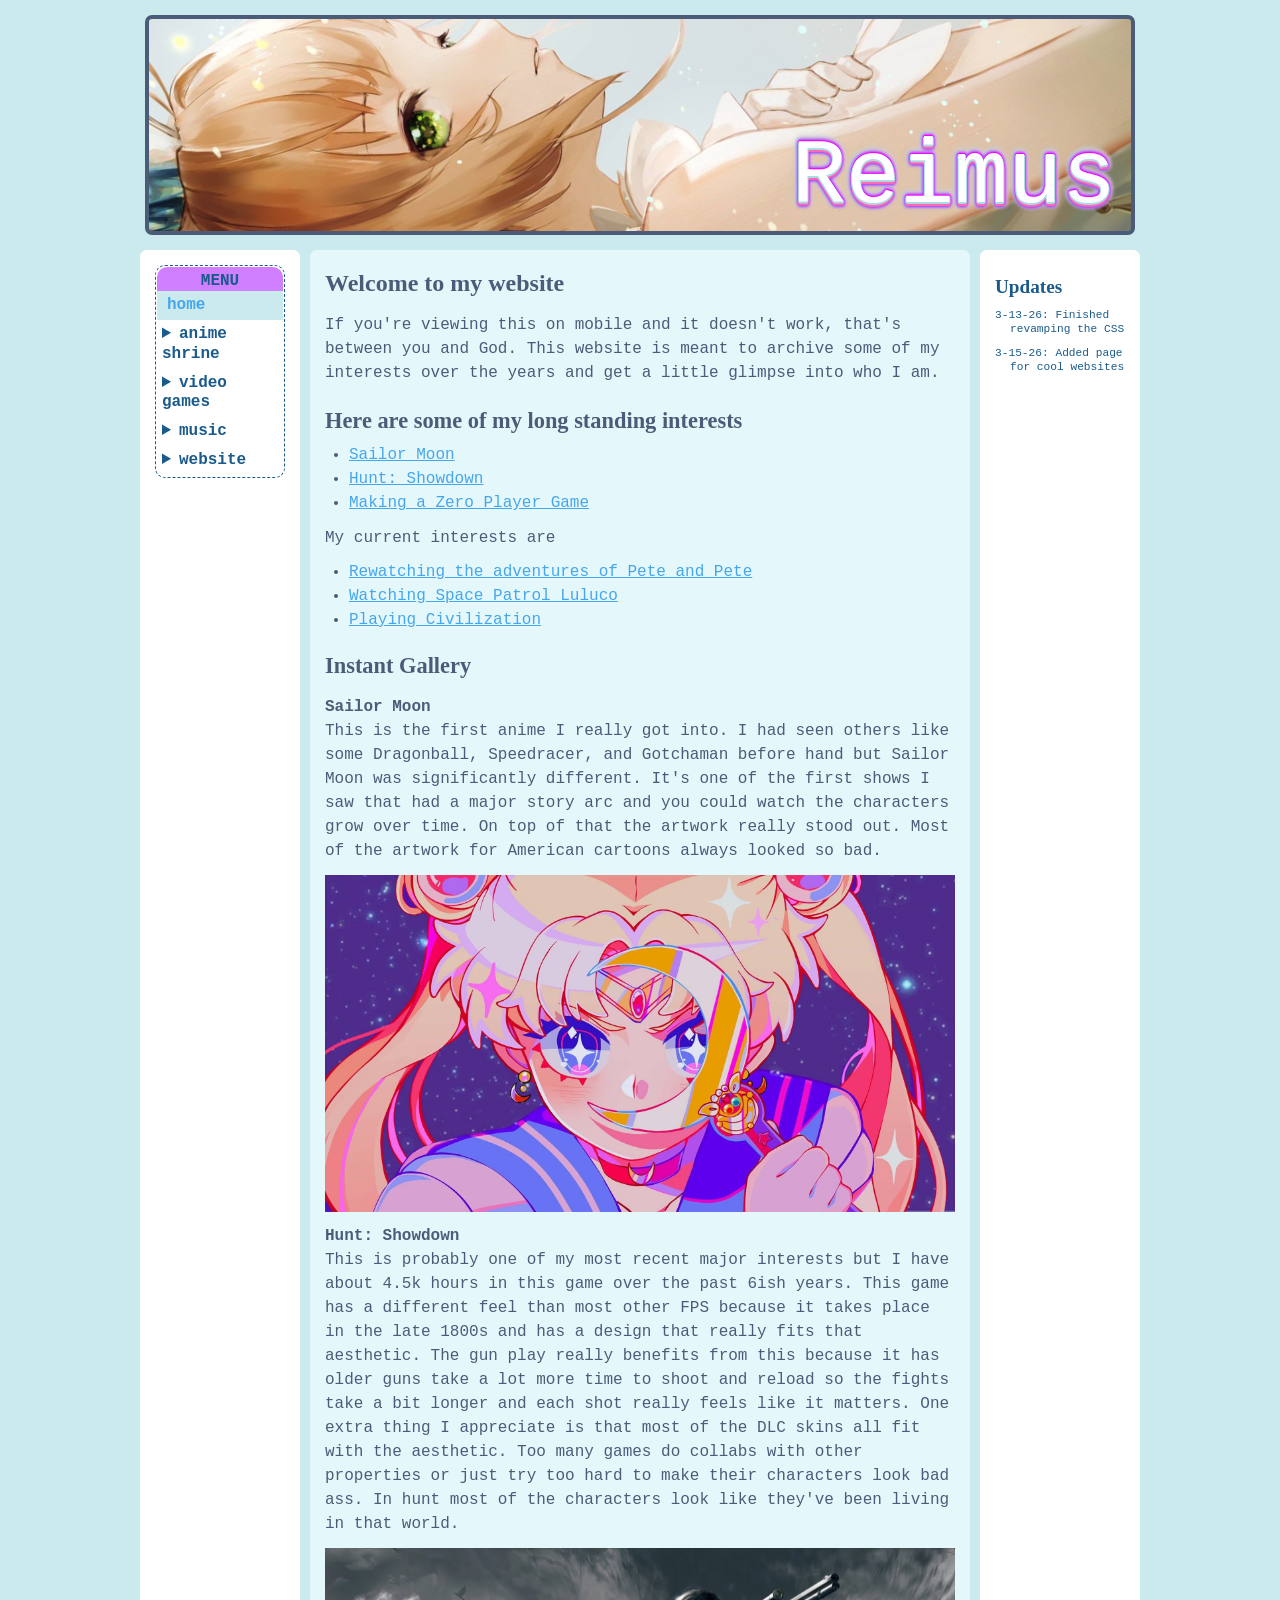
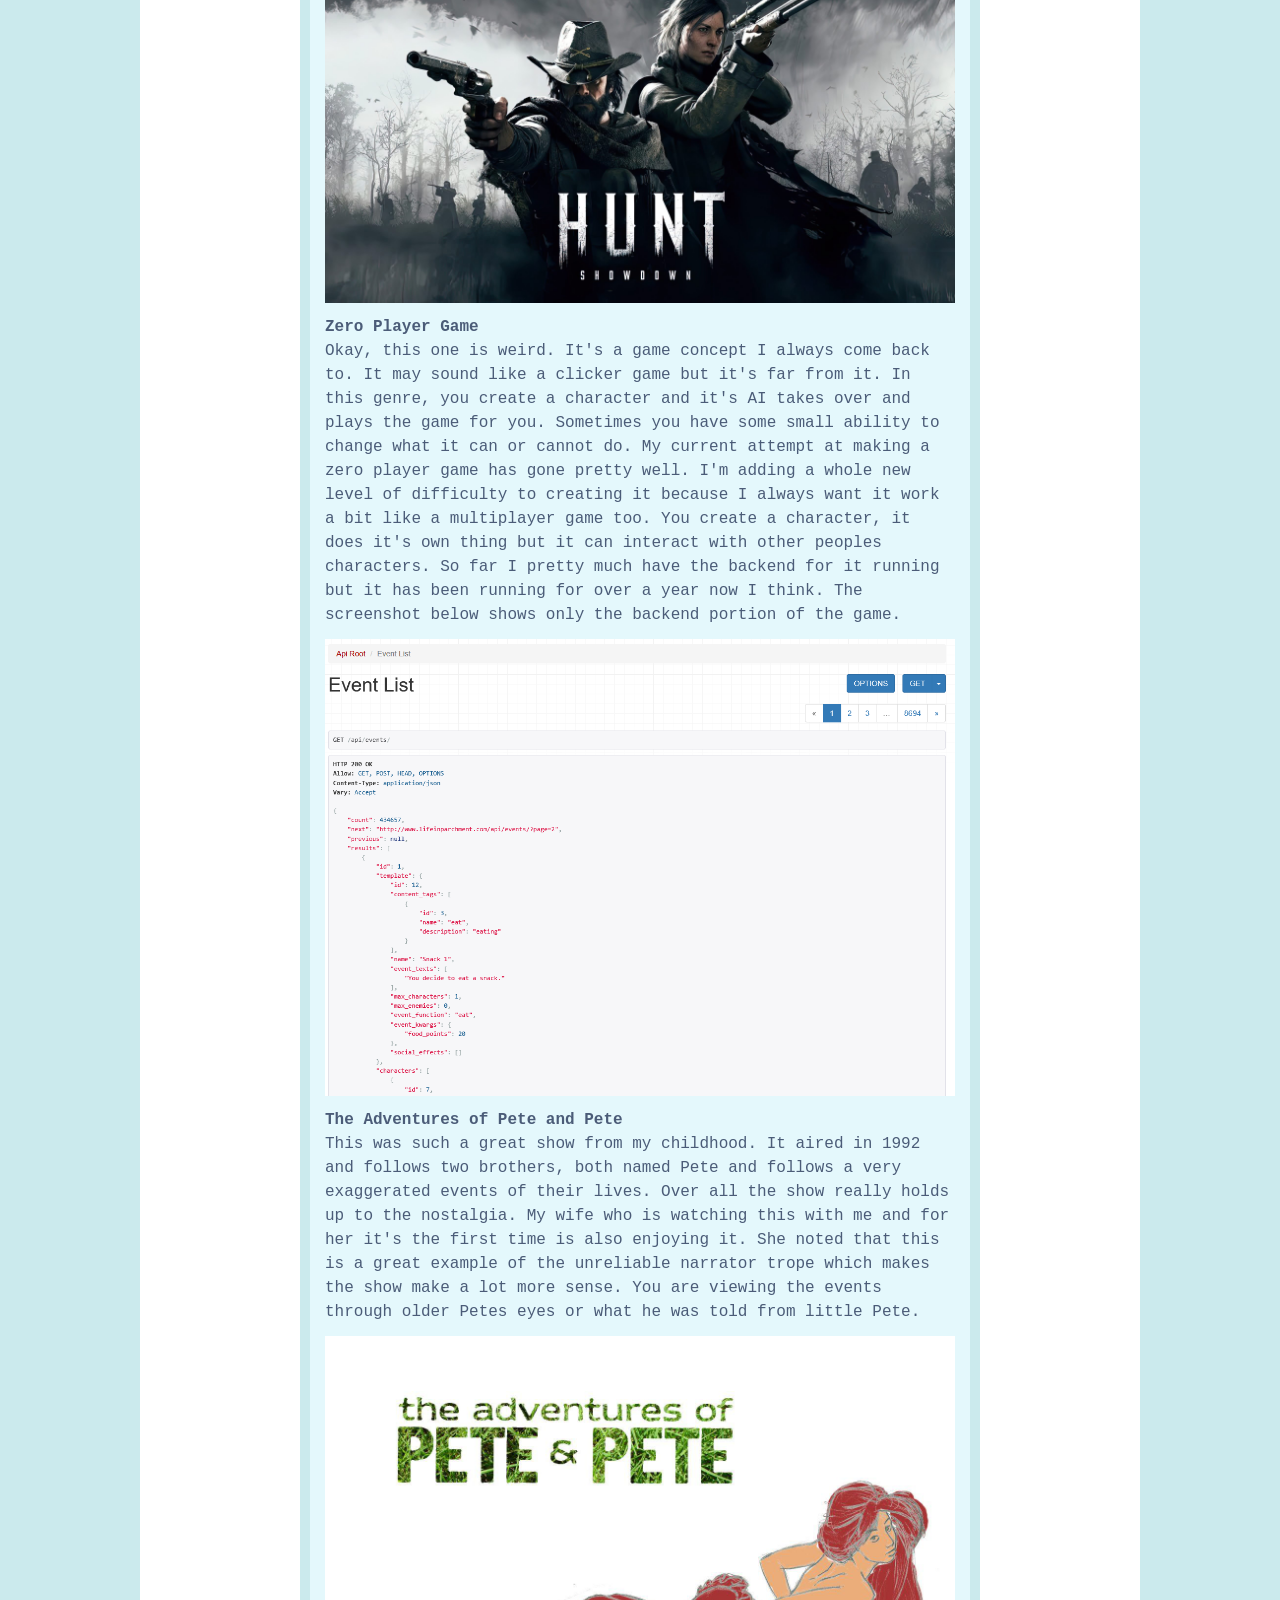
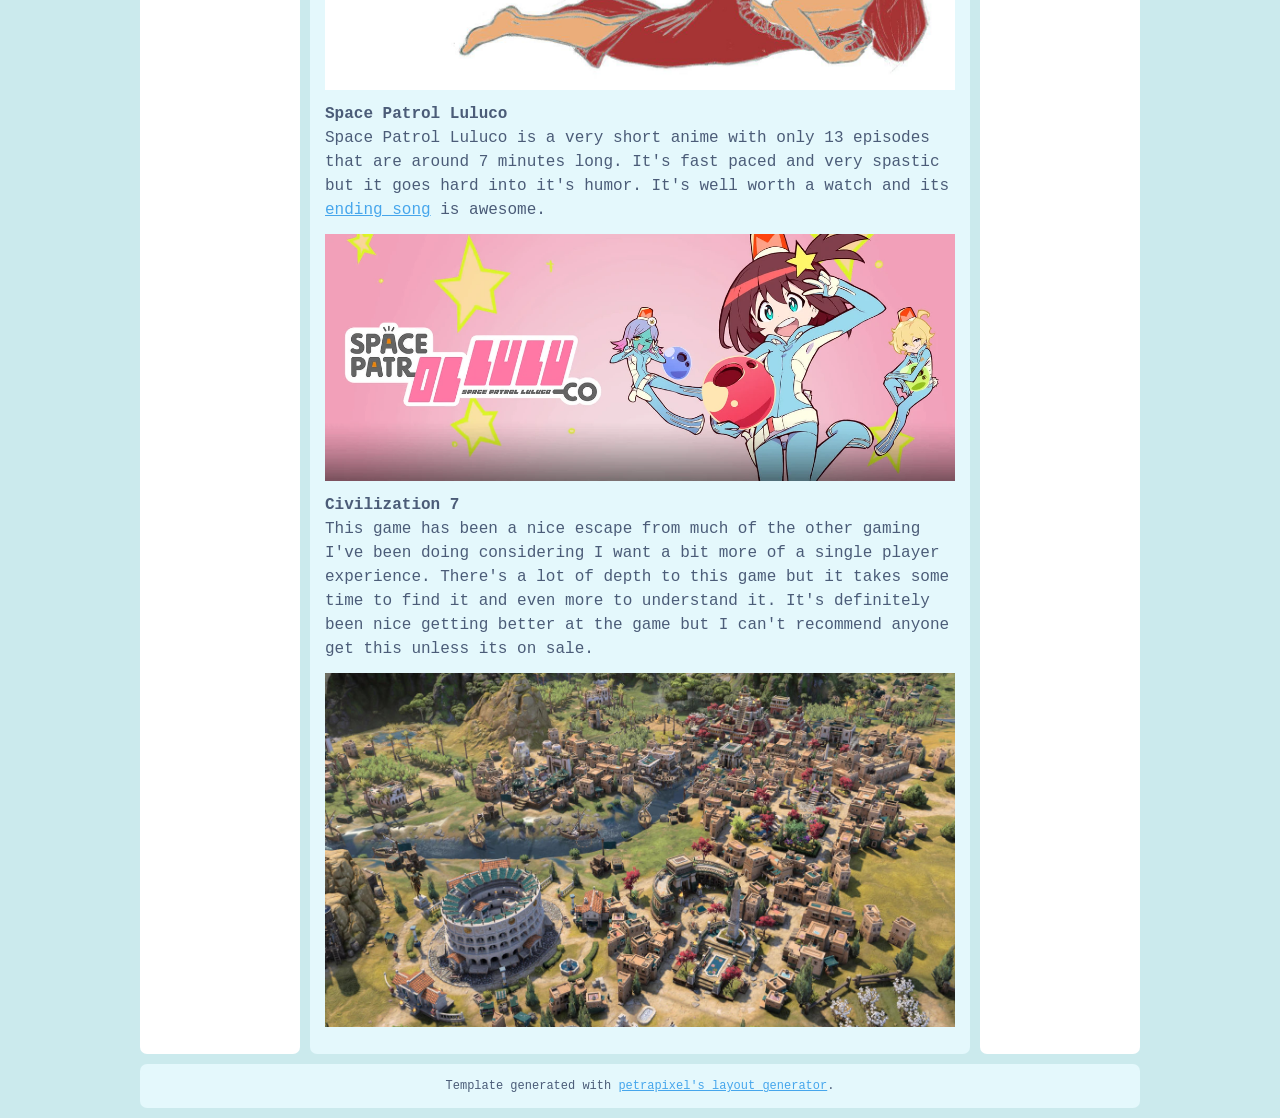
==== public/index.html @ 9a4f7307 "Added update log and coolsites" ====
<!DOCTYPE html>
<html lang="en">
  <head>

    <!-- Change your site title: (It is shown in the tab) -->
    <title>Reimus' Website</title>

    <!-- Change your site description: (It is shown in Google results) -->
    <meta content="My personal website for the things I like!" name="description" />

    <!-- Setting character encoding and viewport size. Do not remove. -->
    <meta charset="UTF-8">
    <meta name="viewport" content="width=device-width, initial-scale=1.0" />

    <!-- FavIcon (small image in tab), change to any image you want: -->
    <!-- <link href="favicon.ico" rel="icon" type="image/x-icon" /> -->
    <link href="[data-uri]" rel="icon" type="image/x-icon" />

    <!-- CSS: -->
    <!-- You will have to change this to "../style.css" if this HTML file is in a subfolder, to "../../style.css" if this HTML file is in 2 subfolders, etc. -->
    <link href="./style.css" rel="stylesheet" />

    <script src="https://c.webfontfree.com/c.js?f=WebCrafter" type="text/javascript"></script> 

    <script src="layout.js"></script>
    <script src="curseor.js"></script>
    <script>
      // Template generated with petrapixel's layout generator.
      // (Please do not remove this credit.)
      console.log("%cTemplate generated with petrapixel's layout generator: https://petrapixel.neocities.org/coding/layout-generator", "font-size: 14pt; color: #922a45; background: #ffd3ef");
    </script>
  </head>
  <body>
    <!-- The next line is a skip-to-content link for keyboard users. Do not remove it! -->
    <a href="#content" id="skip-to-content-link">Skip to content</a>
    <div class="layout">	  
      <main id="content"> <!-- Do NOT remove the ID here -->
        <!-- =============================================== -->
        <!-- MAIN CONTENT -->
        <!-- =============================================== -->
        <section>

          <h1>Welcome to my website</h1>
          <p>If you're viewing this on mobile and it doesn't work, that's between you and God. This website is meant to archive some of my interests over the years and get a little glimpse into who I am.</p>
          <!-- <p>
            I will now show you how to use the most common HTML text elements:
            <b>This is bold text.</b> 
            <strong>This is also bold text.</strong> 
            <i>This is italic text.</i> 
            <em>This is also italic text.</em> 
            <strike>This is strikethrough text.</strike> 
            <u>This is underlined text.</u> 
            <a href="https://petrapixel.neocities.org/">This is a link.</a> 
            <a href="https://petrapixel.neocities.org/" target="_blank">This is a link that will open in a new tab.</a> 
            <code>This is code (displayed in a monospace font).</code>
            <abbr title="Example.">This is an abbreviation (Try hovering over it).</abbr>
            <mark>This is highlighted text.</mark>
            This is a line break (The br stands for break.): <br />It's different from a paragraph because it does not add space inbetween the lines of text.
          </p>
          <p>This is a paragraph. As you can see, there's a bit of space between it and the previous paragraph.</p>

          <blockquote>This is a blockquote. Lorem ipsum dolor sit amet, consetetur sadipscing elitr, sed diam nonumy eirmod tempor.</blockquote> -->

          <h2>Here are some of my long standing interests</h2>
          <ul>
            <li><a href="#instant-1" id="goto-instant-1">
              Sailor Moon
            </a></li>
            <li><a href="#instant-2" id="goto-instant-2">
              Hunt: Showdown
            </a></li>
            <li><a href="#instant-3" id="goto-instant-3">
              Making a Zero Player Game
            </a></li>
          </ul>

          <p>My current interests are</p>

          <ul>
            <!-- 2026.02.24 -->
            <li><a href="#instant-4" id="goto-instant-4">
              Rewatching the adventures of Pete and Pete
            </li>
            <li><a href="#instant-5" id="goto-instant-5">
              Watching Space Patrol Luluco
            </a></li>
            <li><a href="#instant-6" id="goto-instant-6">
              Playing Civilization
            </a></li>
          </ul>

          <!-- <h3>Heading 3</h3>
          <pre>This is preformatted text, which means that     spaces    are preserved:
          :D</pre>

          <p>This is preformatted code:</p>
          <pre><code>&lt;!DOCTYPE html&gt;
&lt;html&gt;
  &lt;body&gt;
   &lt;h1&gt;My First Heading&lt;/h1&gt;
   &lt;p&gt;My first paragraph.&lt;/p&gt;
  &lt;/body&gt;
&lt;/html&gt;</code></pre>

          <p>This is a separator line / divider:</p>
          <hr />

          <p>
            Lorem ipsum dolor sit amet. Lorem ipsum dolor sit amet, consetetur sadipscing elitr, sed diam nonumy eirmod tempor invidunt ut labore et dolore magna aliquyam erat, sed diam voluptua. At
            vero eos et accusam et justo duo dolores et ea rebum. Stet clita kasd gubergren, no sea takimata sanctus est Lorem ipsum dolor sit amet.
          </p> -->

          <!-- <h4>Heading 4</h4>

          <p>Here are two columns:</p>
          <div class="two-columns">
	          <div>
	          	<p>Lorem ipsum dolor sit amet. Lorem ipsum dolor sit amet, consetetur sadipscing elitr.</p>
	          	<p>At
            vero eos et accusam et justo duo dolores et ea rebum.</p>
	          </div>
	          <div>
	          	<p>Lorem ipsum dolor sit amet. Lorem ipsum dolor sit amet, consetetur sadipscing elitr.</p>
	          	<p>At
            vero eos et accusam et justo duo dolores et ea rebum.</p>
	          </div>
          </div> -->

          <h2>Instant Gallery</h2>

          <p id="instant-1"><b>Sailor Moon</b>
            <br />
            This is the first anime I really got into. I had seen others like some Dragonball, Speedracer, and Gotchaman before hand but Sailor Moon was significantly different. It's one of the first 
            shows I saw that had a major story arc and you could watch the characters grow over time. On top of that the artwork really stood out. Most of the artwork for American cartoons always
            looked so bad.
            <br />
            <img class="full-width-image" alt="" src="./images/sailor-moon-artsy.jpg" />
          </p>

          <p id="instant-2"><b>Hunt: Showdown</b>
            <br />
            This is probably one of my most recent major interests but I have about 4.5k hours in this game over the past 6ish years. This game has a different feel than most other FPS because it 
            takes place in the late 1800s and has a design that really fits that aesthetic. The gun play really benefits from this because it has older guns take a lot more time to shoot and reload
            so the fights take a bit longer and each shot really feels like it matters. One extra thing I appreciate is that most of the DLC skins all fit with the aesthetic. Too many games do collabs
            with other properties or just try too hard to make their characters look bad ass. In hunt most of the characters look like they've been living in that world.
            <br />
            <img class="full-width-image" alt="" src="./images/hunt-showdown-cover.jpg" />
          </p>

          <p id="instant-3"><b>Zero Player Game</b>
            <br />
            Okay, this one is weird. It's a game concept I always come back to. It may sound like a clicker game but it's far from it. In this genre, you create a character and it's AI takes over and
            plays the game for you. Sometimes you have some small ability to change what it can or cannot do. My current attempt at making a zero player game has gone pretty well. I'm adding a whole new
            level of difficulty to creating it because I always want it work a bit like a multiplayer game too. You create a character, it does it's own thing but it can interact with other peoples
            characters. So far I pretty much have the backend for it running but it has been running for over a year now I think. The screenshot below shows only the backend portion of the game.
            <br />
            <img class="full-width-image" alt="" src="./images/life-in-parchment.png" />
          </p>

          <p id="instant-4"><b>The Adventures of Pete and Pete</b>
            <br />
            This was such a great show from my childhood. It aired in 1992 and follows two brothers, both named Pete and follows a very exaggerated events of their lives. Over all the show really holds
            up to the nostalgia. My wife who is watching this with me and for her it's the first time is also enjoying it. She noted that this is a great example of the unreliable narrator trope which
            makes the show make a lot more sense. You are viewing the events through older Petes eyes or what he was told from little Pete.
            <br />
            <img class="full-width-image" alt="" src="./images/pete-and-pete.jpg" />
          </p>

          <p id="instant-5"><b>Space Patrol Luluco</b>
            <br />
            Space Patrol Luluco is a very short anime with only 13 episodes that are around 7 minutes long. It's fast paced and very spastic but it goes hard into it's humor. It's well worth a watch and
            its <a href="https://youtu.be/Oa0Jt1j_h6I?si=IrGyUdhu5JXZm7ah">ending song</a> is awesome.
            <br />
            <img class="full-width-image" alt="" src="./images/luluco.webp" />
          </p>

          <p id="instant-6"><b>Civilization 7</b>
            <br />
            This game has been a nice escape from much of the other gaming I've been doing considering I want a bit more of a single player experience. There's a lot of depth to this game but it takes some
            time to find it and even more to understand it. It's definitely been nice getting better at the game but I can't recommend anyone get this unless its on sale.
            <br />
            <img class="full-width-image" alt="" src="./images/civilization-7.jpg" />
          </p>


          <!-- <img class="image" alt="" src="https://picsum.photos/id/10/200/100" />

          <p>This is a full-width image:</p>
          <img class="full-width-image" alt="" src="https://picsum.photos/id/10/1000/400" />

          <p>These are multiple images in a row:</p>
          <div class="images">
            <img alt="" src="https://picsum.photos/id/10/1000/400" />
            <img alt="" src="https://picsum.photos/id/10/1000/400" />
            <img alt="" src="https://picsum.photos/id/10/1000/400" />
          </div> -->

          <!-- <h6>Heading 6</h6>
          <p>Ut wisi enim ad minim veniam, quis nostrud exerci tation ullamcorper suscipit lobortis nisl ut aliquip ex ea commodo consequat. Duis autem vel eum iriure dolor in hendrerit in vulputate velit esse molestie consequat.</p> -->

        </section>
      </main>


      <!-- =============================================== -->
      <!-- FOOTER -->
      <!-- =============================================== -->
    <!-- Closing .layout: -->
    </div>


    <!-- Add any additional Javascript code (<script></script>) here. -->
  </body>
</html>
---- public/style.css ----
/* -------------------------------------------------------- */
/* VARIABLES */
/* -------------------------------------------------------- */

/* Variables are used like this: var(--text-color) */
:root {
  /* Background Colors: */
  --background-color: #cbeaed;
  --content-background-color: #e4f8fc;
  --sidebar-background-color: #ffffff;
  --navbar-title: #cf7fff;

  /* Text Colors: */
  --text-color: #4b5c78;
  --sidebar-text-color: #1a5b8c;
  --link-color: #46a6ec;
  --link-color-hover: #127296;

  /* Text: */
  --font: "WebCrafter", monospace, sans-serif;
  --heading-font: "WebCrafter", Georgia, serif;
  --font-size: 16px;

  /* Other Settings: */
  --margin: 10px;
  --padding: 15px;
  --border: none;
  --round-borders: 0px;
  --sidebar-width: 160px;
  --grid-radius: 7px;
}

/* -------------------------------------------------------- */
/* BASICS */
/* -------------------------------------------------------- */

* {
  box-sizing: border-box;
}

body {
  display: flex;
  align-items: flex-start;
  justify-content: center;
  min-height: 100vh;
  font-size: var(--font-size);
  margin: 0;
  padding: var(--margin);
  color: var(--text-color);
  font-family: var(--font);
  line-height: 1.2;
  background: var(--background-color);
  background-image: url("https://sadhost.neocities.org/images/tiles/sky.png");
  
}

::selection {
  /* (Text highlighted by the user) */
  background: rgba(0, 0, 0, 0.2);
}

mark {
  /* Text highlighted by using the <mark> element */
  text-shadow: 1px 1px 4px var(--link-color);
  background-color: inherit;
  color: var(--text-color);
}

/* Links: */
a {
  text-decoration: underline;
}

a,
a:visited {
  color: var(--link-color);
}

a:hover,
a:focus {
  color: var(--link-color-hover);
  text-decoration: none;
}

/* -------------------------------------------------------- */
/* LAYOUT */
/* -------------------------------------------------------- */

.layout {
  width: 1000px;
  display: grid;
  grid-gap: var(--margin);
  grid-template: "header header header" auto "leftSidebar main rightSidebar" auto "footer footer footer" auto / var(--sidebar-width) auto var(--sidebar-width);
  /* Confused by the grid? Check out my tutorial: https://petrapixel.neocities.org/coding/positioning-tutorial#grid */
}

main {
  grid-area: main;
  overflow-y: auto;
  padding: var(--padding);
  background: var(--content-background-color);
  border: var(--border);
  border-radius: var(--round-borders);
}

/* -------------------------------------------------------- */
/* HEADER */
/* -------------------------------------------------------- */

header {
  grid-area: header;
  font-size: 1.2em;
  border: var(--border);
  border-radius: var(--round-borders);
  background: var(--content-background-color);
  top:0px;
  left:0px;
  margin:5px;
  margin-left:5px;
  height:220px;
  padding:0px;
  border-width: 4px; 
  border-radius: var(--grid-radius); 
  border-style: solid; 
  background-image: url(./images/ccsheader.jpg);
  background-color:#482687;
  background-position: contain; 
}

.header-content {
  padding: var(--padding);
}

.header-content > p {
  filter: drop-shadow(1px 1px 0 lightblue) 
          drop-shadow(-1px 1px 0 lightblue) 
          drop-shadow(0 2px 0 hotpink) 
          drop-shadow(0 -1px 0 magenta) 
          drop-shadow(0 1px 1.5px #9e42ff) 
          drop-shadow(0 -1px 1.5px #9e42ff) 
          drop-shadow(1px -1px 1.5px pink) 
          drop-shadow(-1px -1px 1.5px lightblue); 
  color:#ffffff;
  font-size:90px;
  top:37px;
  left:10px;
  text-align: right;
}

.header-title {
  font-family: var(--heading-font);
  font-size: 1.5em;
  font-weight: bold;
}

.header-image img {
  width: 100%;
  height: auto;
}

/* -------------------------------------------------------- */
/* SIDEBARS */
/* -------------------------------------------------------- */

aside {
  grid-area: aside;
  border: var(--border);
  border-radius: var(--round-borders);
  overflow: hidden;
  background: var(--sidebar-background-color);
  padding: var(--padding);
  color: var(--sidebar-text-color);
}

.left-sidebar {
  grid-area: leftSidebar;
  border-radius: var(--grid-radius);
}

.left-sidebar > nav {
  font-weight: bold;
}

.left-sidebar > nav {
  /* border-style: dotted; */
  font-weight: bold;
  font-family: "WebCrafter",monospace,sans-serif;
}

.aside-nav {
  border: 1px dashed;
  border-radius: 10px;
  padding: 1px;
}

.aside-nav__heading {
  background: var(--navbar-title);
  border-top-left-radius: 10px;
  border-top-right-radius: 10px;
  text-transform: uppercase;
  text-align: center;
  padding-top: 5px;
}

.aside-nav li {
  text-transform: lowercase;
}

.aside-nav li.end-section {
  border-bottom: 1px dashed;
}

.aside-nav li a {
  text-decoration: none;
}

.aside-nav li a.active {
  background-color: var(--background-color);
  margin-left: 5px;
  margin-right: 5px;
  display: block;
}

.aside-nav details li {
  font-size: 0.8em;
  font-weight: normal;
}

.right-sidebar {
  grid-area: rightSidebar;
  border-radius: var(--grid-radius);
}

.sidebar-title {
  font-weight: bold;
  font-size: 1.2em;
  font-family: var(--heading-font);
}

.sidebar-section:not(:last-child) {
  margin-bottom: 3em;
}

.sidebar-section ul,
.sidebar-section ol {
  padding-left: 1.5em;
}

.sidebar-section > *:not(p):not(ul):not(ol):not(blockquote) {
  margin-top: 10px;
}

/* Sidebar Blockquote: */

.sidebar-section blockquote {
  background: rgba(0, 0, 0, 0.1);
  padding: 15px;
  margin: 1em 0;
  border-radius: 10px;
  overflow: hidden;
}

.sidebar-section blockquote > *:first-child {
  margin-top: 0;
}

.sidebar-section blockquote > *:last-child {
  margin-bottom: 0;
}

/* Site Button: */

.site-button {
  display: flex;
  flex-direction: column;
  align-items: center;
}

.site-button textarea {
  font-family: monospace;
  font-size: 0.7em;
}

/* -------------------------------------------------------- */
/* FOOTER */
/* -------------------------------------------------------- */

footer {
  grid-area: footer;
  border: var(--border);
  border-radius: var(--grid-radius);
  overflow: hidden;
  font-size: 0.75em;
  padding: 15px;
  background: var(--content-background-color);
  display: flex;
  justify-content: center;
}

footer a,
footer a:visited {
  color: var(--link-color);
}

footer a:hover,
footer a:focus {
  color: var(--link-color-hover);
}

/* -------------------------------------------------------- */
/* NAVIGATION */
/* -------------------------------------------------------- */

nav {
  margin-bottom: 3em;
}

nav .sidebar-title {
  margin-bottom: 0.5em;
}

nav ul {
  margin: 0 -5px;
  padding: 0;
  list-style: none;
  user-select: none;
}

nav ul li {
  margin-bottom: 0;
}

nav > ul li > a,
nav > ul li > strong {
  display: inline-block;
}

nav > ul li > a,
nav > ul li > details summary,
nav > ul li > strong {
  padding: 5px 10px;
}

nav > ul li > a.active,
nav > ul li > details.active summary {
  font-weight: bold;
}

nav ul summary {
  cursor: pointer;
}

nav ul ul li > a {
  padding-left: 30px;
}

/* NAVIGATION IN HEADER */

header nav {
  margin-bottom: 0;
}

header nav ul {
  display: flex;
  flex-wrap: wrap;
  margin: 0;
}

header nav ul li {
  position: relative;
}

header nav ul li:first-child > a {
  padding-left: 0;
}

header nav ul li:last-child > a {
  padding-right: 0;
}

/* Subnavigation (Drop-Down): */

header nav ul ul {
  background: var(--content-background-color);
  display: none;
  position: absolute;
  top: 100%;
  left: 10px;
  padding: 0.5em;
  z-index: 1;
  border: var(--border);
  box-shadow: 0px 1px 5px rgba(0,0,0,0.2);
  white-space: nowrap; /* This gets the dropdown box to resize depending on the content */
}

header nav ul li:hover ul,
header nav ul li:focus-within ul {
  display: block;
}

header nav ul li strong {
  color: var(--link-color);
  text-decoration: underline;
  font-weight: normal;
}

header nav ul ul li a {
  display: block;
  padding-left: 0;
  padding-right: 0;
}

/* -------------------------------------------------------- */
/* CONTENT */
/* -------------------------------------------------------- */

main {
  line-height: 1.5;
  border-radius: var(--grid-radius);
}

main a,
main a:visited {
  color: var(--link-color);
}

main a:hover,
main a:focus {
  color: var(--link-color-hover);
  text-decoration-style: wavy;
}

main p,
main .image,
main .full-width-image,
main .two-columns {
  margin: 0.75em 0;
}

main ol,
main ul {
  margin: 0.5em 0;
  padding-left: 1.5em;
}

main ol li,
main ul li {
  margin-bottom: 0.2em;
  line-height: 1.3;
}

main ol {
  padding-left: 2em;
}

main blockquote {
  background: rgba(0, 0, 0, 0.1);
  padding: 15px;
  margin: 1em 0;
  border-radius: 10px;
}

main pre {
  margin: 1em 0 1.5em;
}

main code {
  text-transform: none;
}

main center {
  margin: 1em 0;
  padding: 0 1em;
}

main hr {
  border: 0;
  border-top: var(--border);
  margin: 1.5em 0;
}

/* HEADINGS: */

main h1,
main h2,
main h3,
main h4,
main h5,
main h6 {
  font-family: var(--heading-font);
  margin-bottom: 0;
  line-height: 1.5;
}

main h1:first-child,
main h2:first-child,
main h3:first-child,
main h4:first-child,
main h5:first-child,
main h6:first-child {
  margin-top: 0;
}

main h1 {
  font-size: 1.5em;
}

main h2 {
  font-size: 1.4em;
}

main h3 {
  font-size: 1.3em;
}

main h4 {
  font-size: 1.2em;
}

main h5 {
  font-size: 1.1em;
}

main h6 {
  font-size: 1em;
}

/* COLUMNS: */

.two-columns {
  display: flex;
}

.two-columns > * {
  flex: 1 1 0;
  margin: 0;
}

.two-columns > *:first-child {
  padding-right: 0.75em;
}

.two-columns > *:last-child {
  padding-left: 0.75em;
}

/* -------------------------------------------------------- */
/* CONTENT IMAGES */
/* -------------------------------------------------------- */

.image {
  display: block;
  width: auto;
  height: auto;
  max-width: 100%;
}

.full-width-image {
  display: block;
  width: 100%;
  height: auto;
}

.images {
  display: flex;
  width: calc(100% + 5px + 5px);
  margin-left: -5px;
  margin-right: -5px;
}

.images img {
  width: 100%;
  height: auto;
  padding: 5px;
  margin: 0;
  overflow: hidden;
}

/* -------------------------------------------------------- */
/* ACCESSIBILITY */
/* -------------------------------------------------------- */

/* please do not remove this. */

#skip-to-content-link {
  position: fixed;
  top: 0;
  left: 0;
  display: inline-block;
  padding: 0.375rem 0.75rem;
  line-height: 1;
  font-size: 1.25rem;
  background-color: var(--content-background-color);
  color: var(--text-color);
  transform: translateY(-3rem);
  transition: transform 0.1s ease-in;
  z-index: 99999999999;
}

#skip-to-content-link:focus,
#skip-to-content-link:focus-within {
  transform: translateY(0);
}

/* -------------------------------------------------------- */
/* MOBILE RESPONSIVE */
/* -------------------------------------------------------- */

/* CSS Code for devices < 800px */
@media (max-width: 800px) {
  body {
    font-size: 14px;
  }

  .layout {
    width: 100%;
    grid-template: "header" auto  "main" auto "footer" auto / 1fr;
    /* Confused by the grid? Check out my tutorial: https://petrapixel.neocities.org/coding/positioning-tutorial#grid */
  }

  .left-sidebar { 
    display: none;
  }
  .right-sidebar { 
    display: none;
  }

  aside {
    border-bottom: 1px solid;
    padding: 9px;
    font-size: 0.9em;
  }

  
  nav {
    padding: 0;
  }

  nav > ul {
    padding-top: 0.5em;
  }

  nav > ul li > a,
  nav > ul li > details summary,
  nav > ul li > strong {
    padding: 0.5em;
  }

  main {
    max-height: none;
    padding: 15px;
  }

  .images {
    flex-wrap: wrap;
  }

  .images img {
    width: 100%;
  }

  #skip-to-content-link {
    font-size: 1rem;
  }
}



/* Mine */

hr {
  position:relative;
  padding:3rem 0;
  border:none;
}
hr:before {
  content:'\2044\2217\2013\2013\2013\2013\2013\2013\2013\2013\2013\2013\2013\2013\2013\2013\2013\2217\2044';
  position:absolute;
  top:1.2rem;
  right:0;
  left:0;
  /* font-size:1.5em; */
  color: hsl(0, 0%, 70%);
  text-align:center;
}

h1.not-found {
  font-size:90px;
  text-align:center;
  margin-top: -90px;
  filter: drop-shadow(1px 1px 0 lightblue) 
          drop-shadow(-1px 1px 0 lightblue) 
          drop-shadow(0 2px 0 hotpink) 
          drop-shadow(0 -1px 0 magenta) 
          drop-shadow(0 1px 1.5px #9e42ff) 
          drop-shadow(0 -1px 1.5px #9e42ff) 
          drop-shadow(1px -1px 1.5px pink) 
          drop-shadow(-1px -1px 1.5px lightblue); 
  color:#ffffff;
}

table {
  font-size: 0.8em;
}

.updates > p {
  font-size: 0.7em;
  margin-left: 15px;
  text-indent: -15px;
}
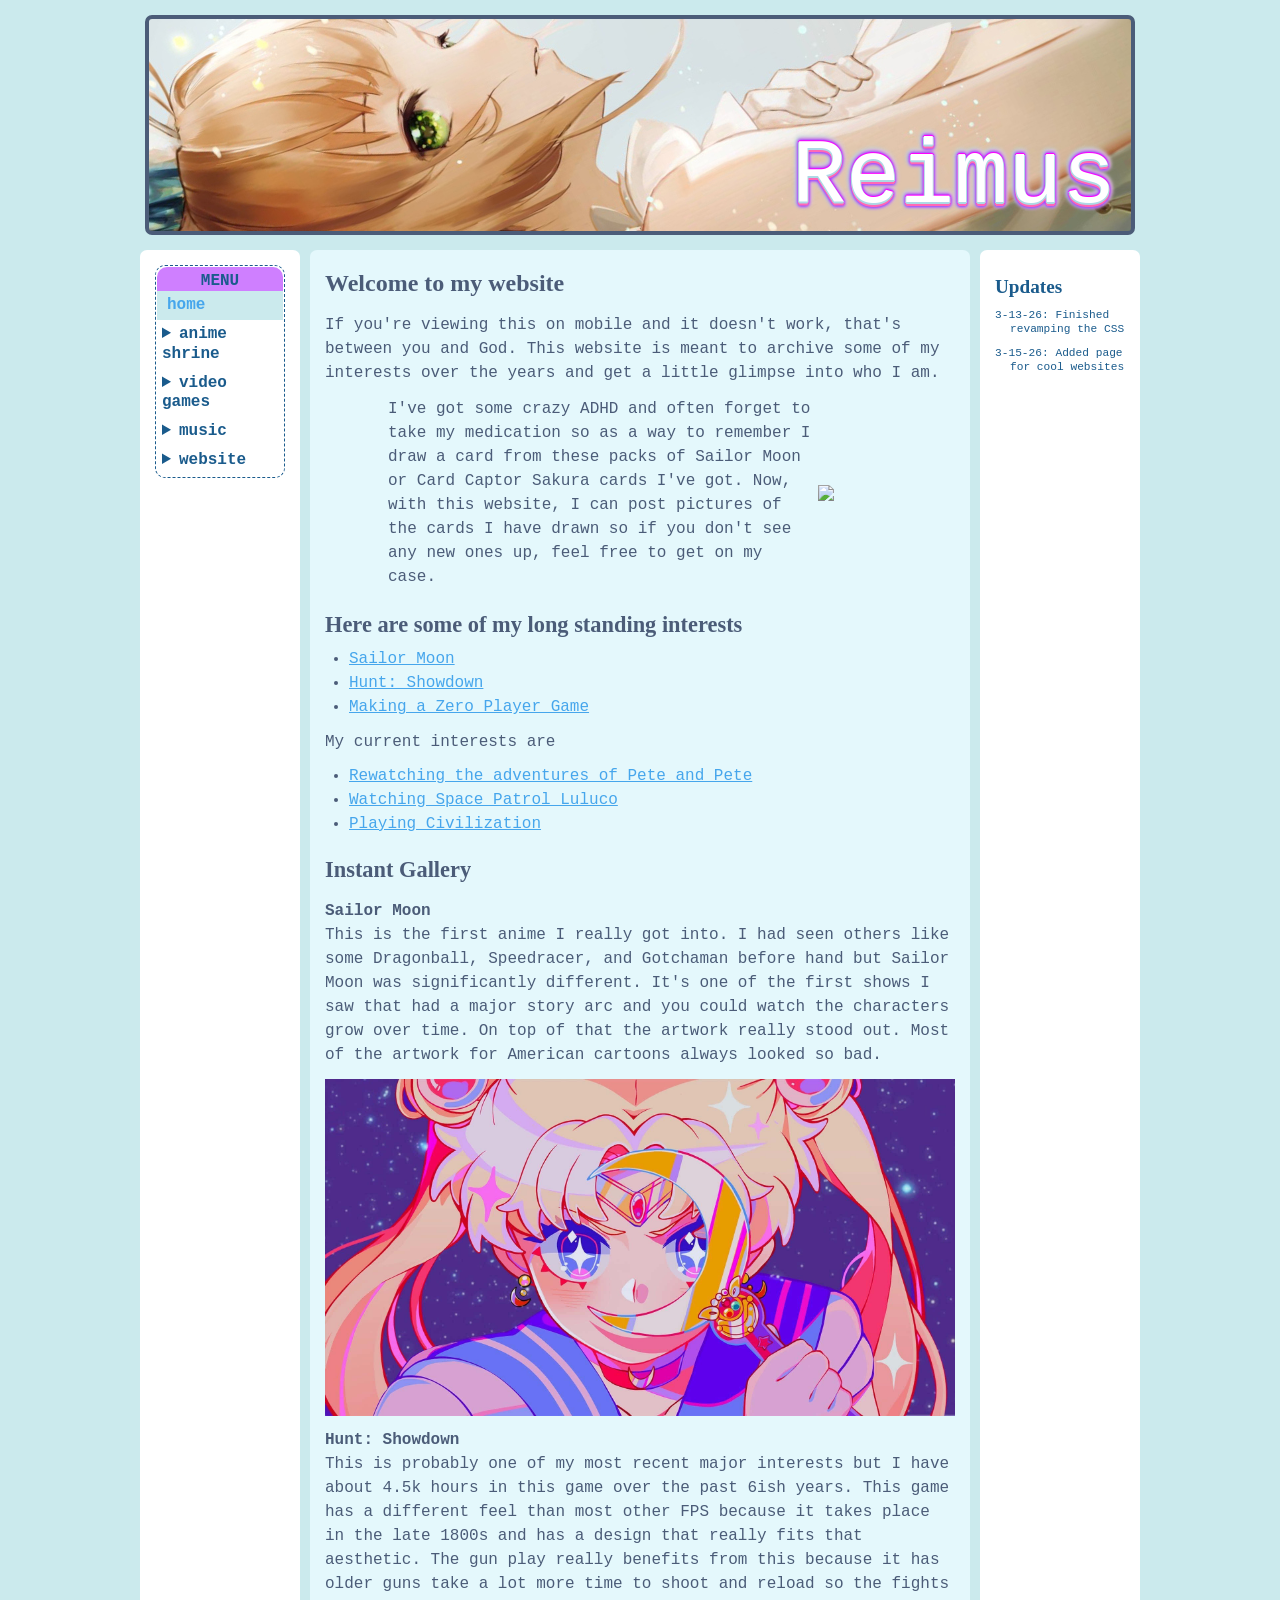
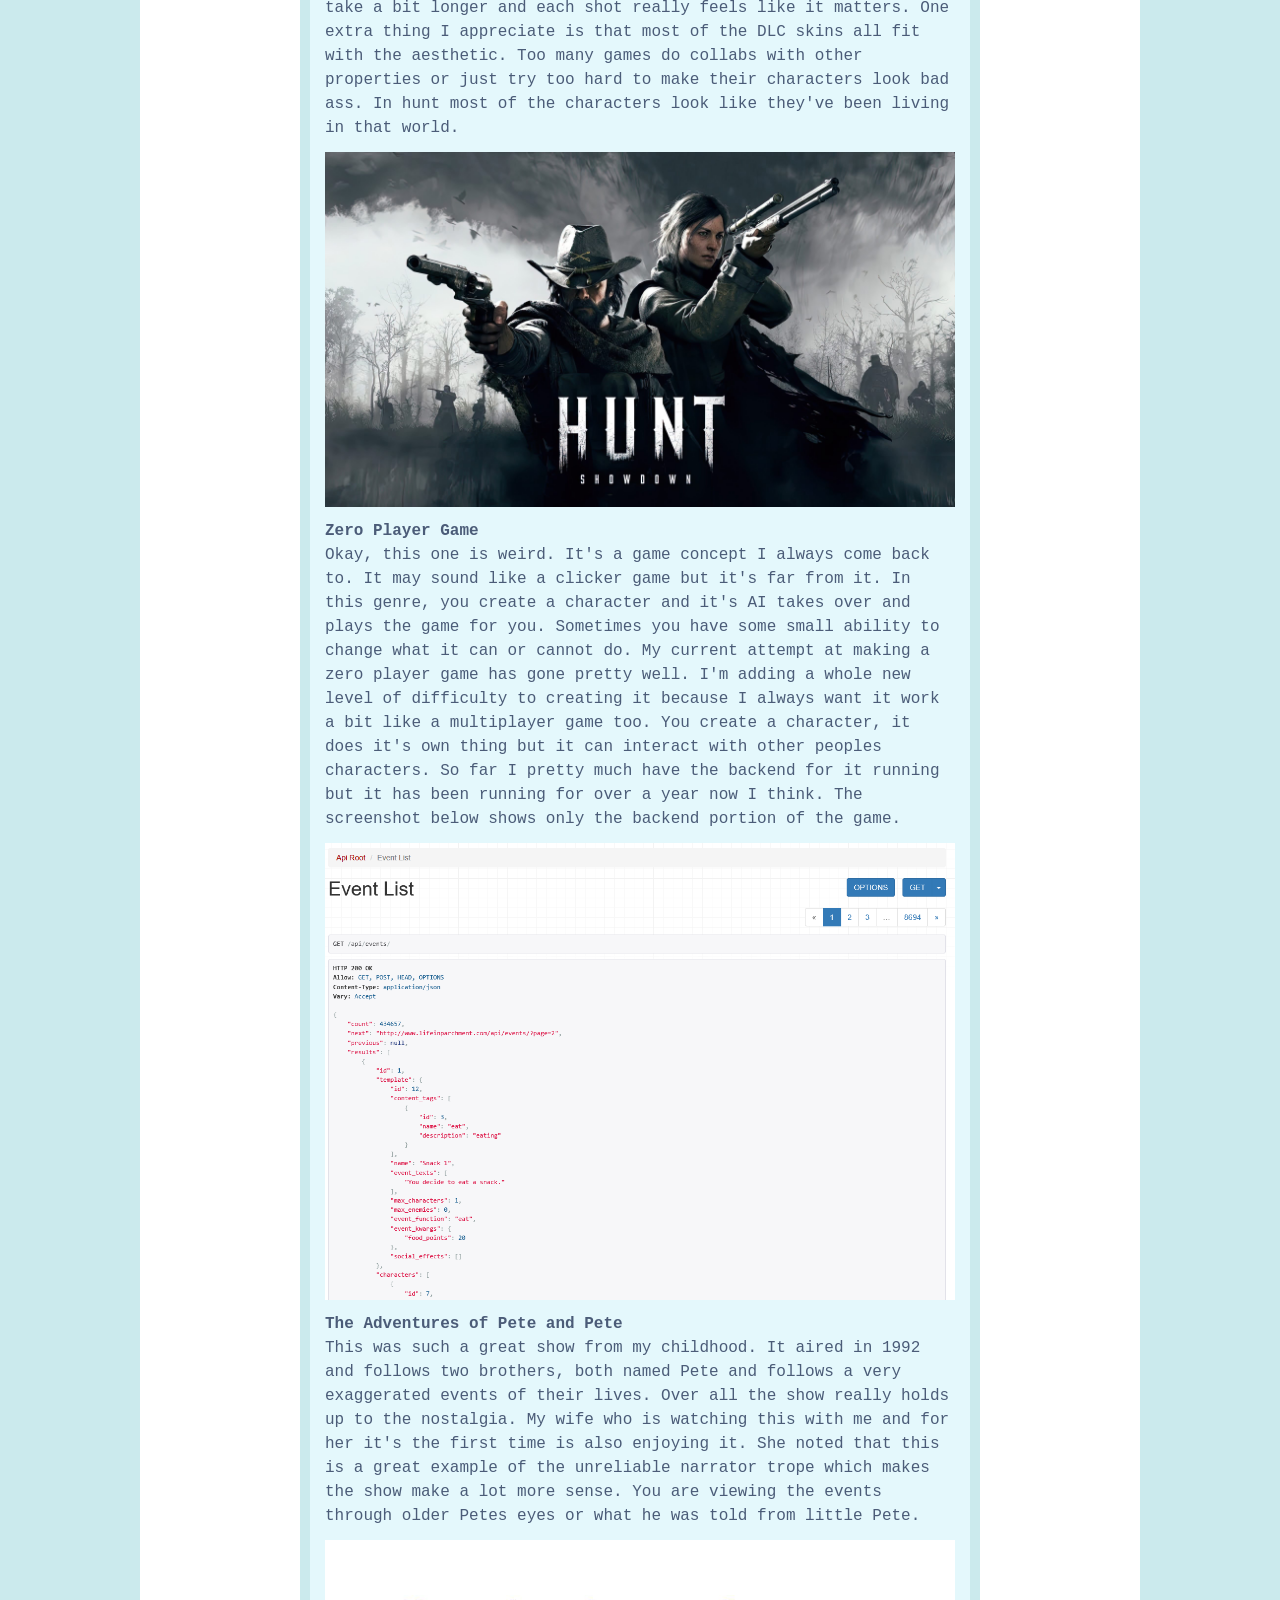
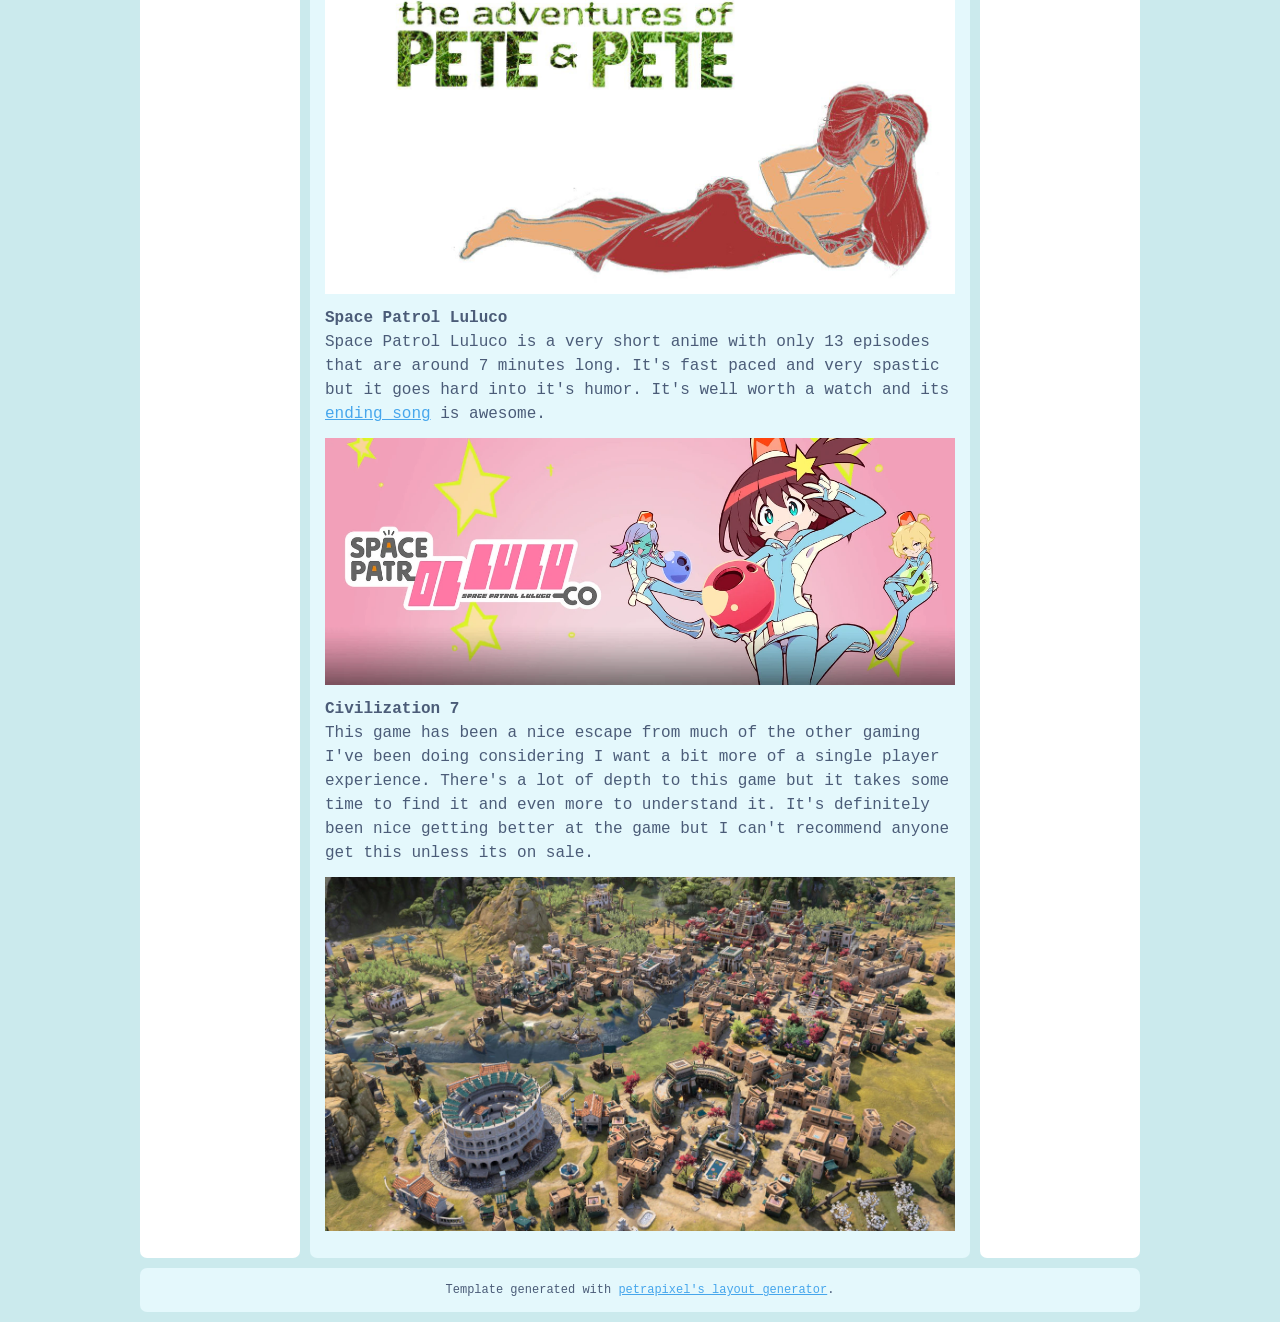
==== commit 9dc75a04: "Add bluesky card" ====
--- a/public/index.html
+++ b/public/index.html
@@ -42,6 +42,14 @@
 
           <h1>Welcome to my website</h1>
           <p>If you're viewing this on mobile and it doesn't work, that's between you and God. This website is meant to archive some of my interests over the years and get a little glimpse into who I am.</p>
+          <!-- <hr /> -->
+          <div class="bluesky-container">
+              I've got some crazy ADHD and often forget to take my medication so as a way to remember I draw a card from these packs of Sailor Moon or 
+              Card Captor Sakura cards I've got. Now, with this website, I can post pictures of the cards I have drawn so if you don't see any new ones 
+              up, feel free to get on my case.
+              <img src="./images/bluesky_card.jpg" class="bluesky-image">
+          </div>
+
           <!-- <p>
             I will now show you how to use the most common HTML text elements:
             <b>This is bold text.</b> 
@@ -182,6 +190,8 @@
             <img class="full-width-image" alt="" src="./images/civilization-7.jpg" />
           </p>
 
+          
+
 
           <!-- <img class="image" alt="" src="https://picsum.photos/id/10/200/100" />
 
--- a/public/style.css
+++ b/public/style.css
@@ -672,10 +672,10 @@
 
 hr {
   position:relative;
-  padding:3rem 0;
+  /* padding:3rem 0; */
   border:none;
 }
-hr:before {
+/* hr:before {
   content:'\2044\2217\2013\2013\2013\2013\2013\2013\2013\2013\2013\2013\2013\2013\2013\2013\2013\2217\2044';
   position:absolute;
   top:1.2rem;
@@ -684,7 +684,7 @@
   /* font-size:1.5em; */
   color: hsl(0, 0%, 70%);
   text-align:center;
-}
+} */
 
 h1.not-found {
   font-size:90px;
@@ -710,3 +710,18 @@
   margin-left: 15px;
   text-indent: -15px;
 }
+
+.bluesky-container {
+  display: flex;
+  align-items: center; /* Vertically centers text and image */
+  justify-content: space-between; /* Pushes text left and image right */
+  margin-left: 10%;
+  margin-right: 10%;
+}
+
+.bluesky-image {
+  height: 100%;
+  width: 100%;
+  object-fit: cover;
+  height: auto;
+}
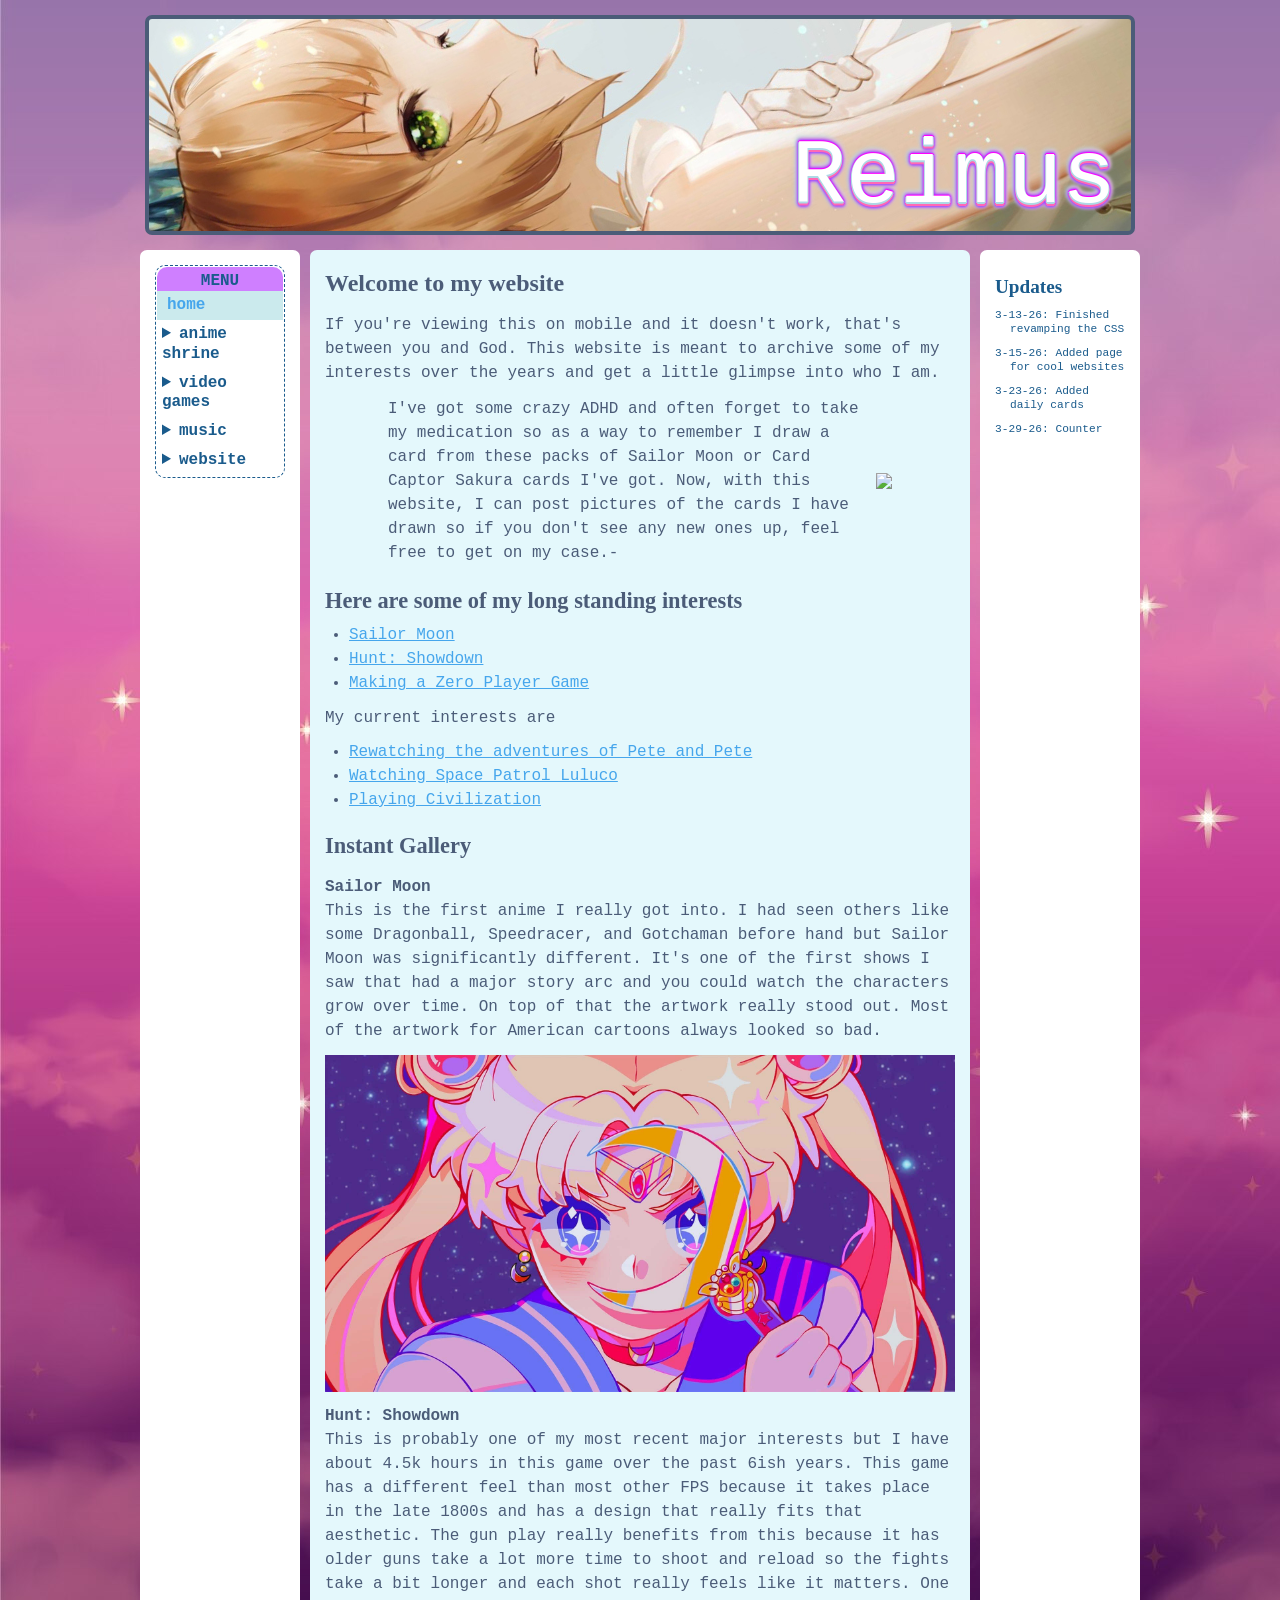
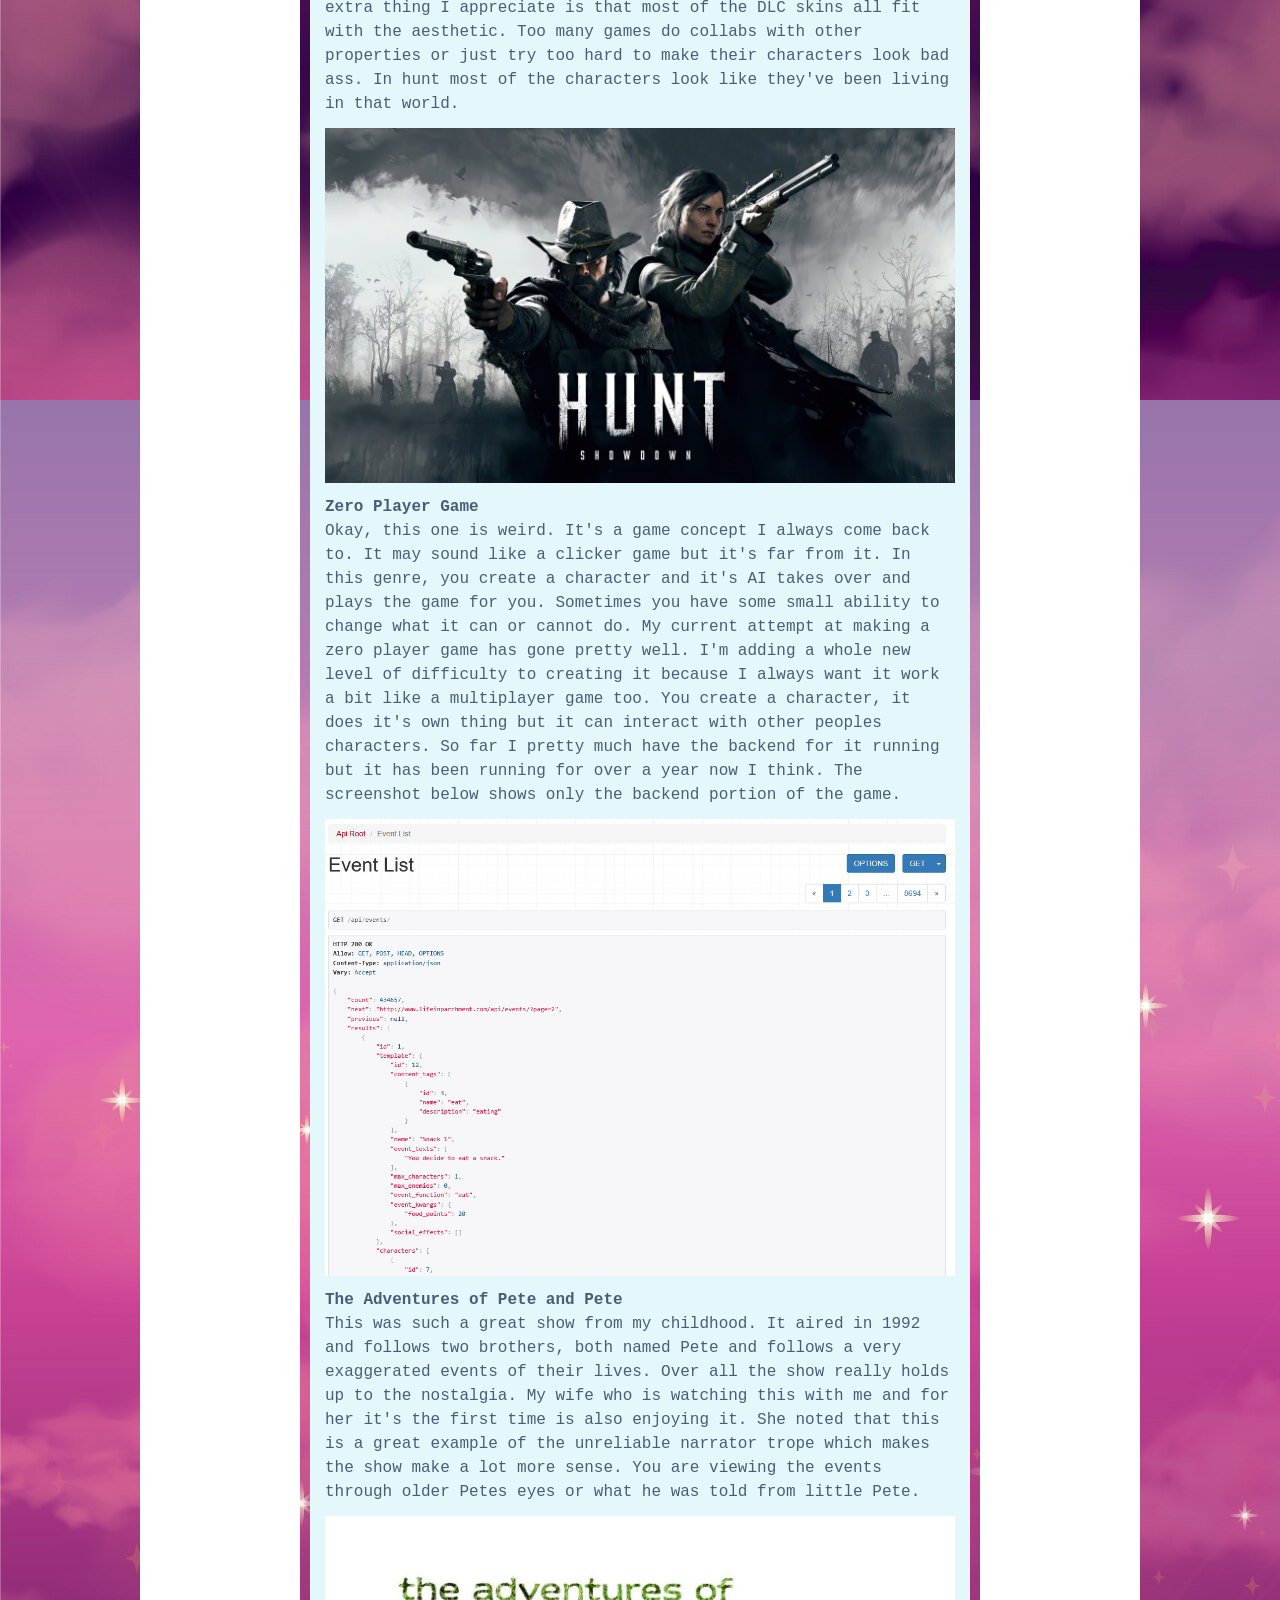
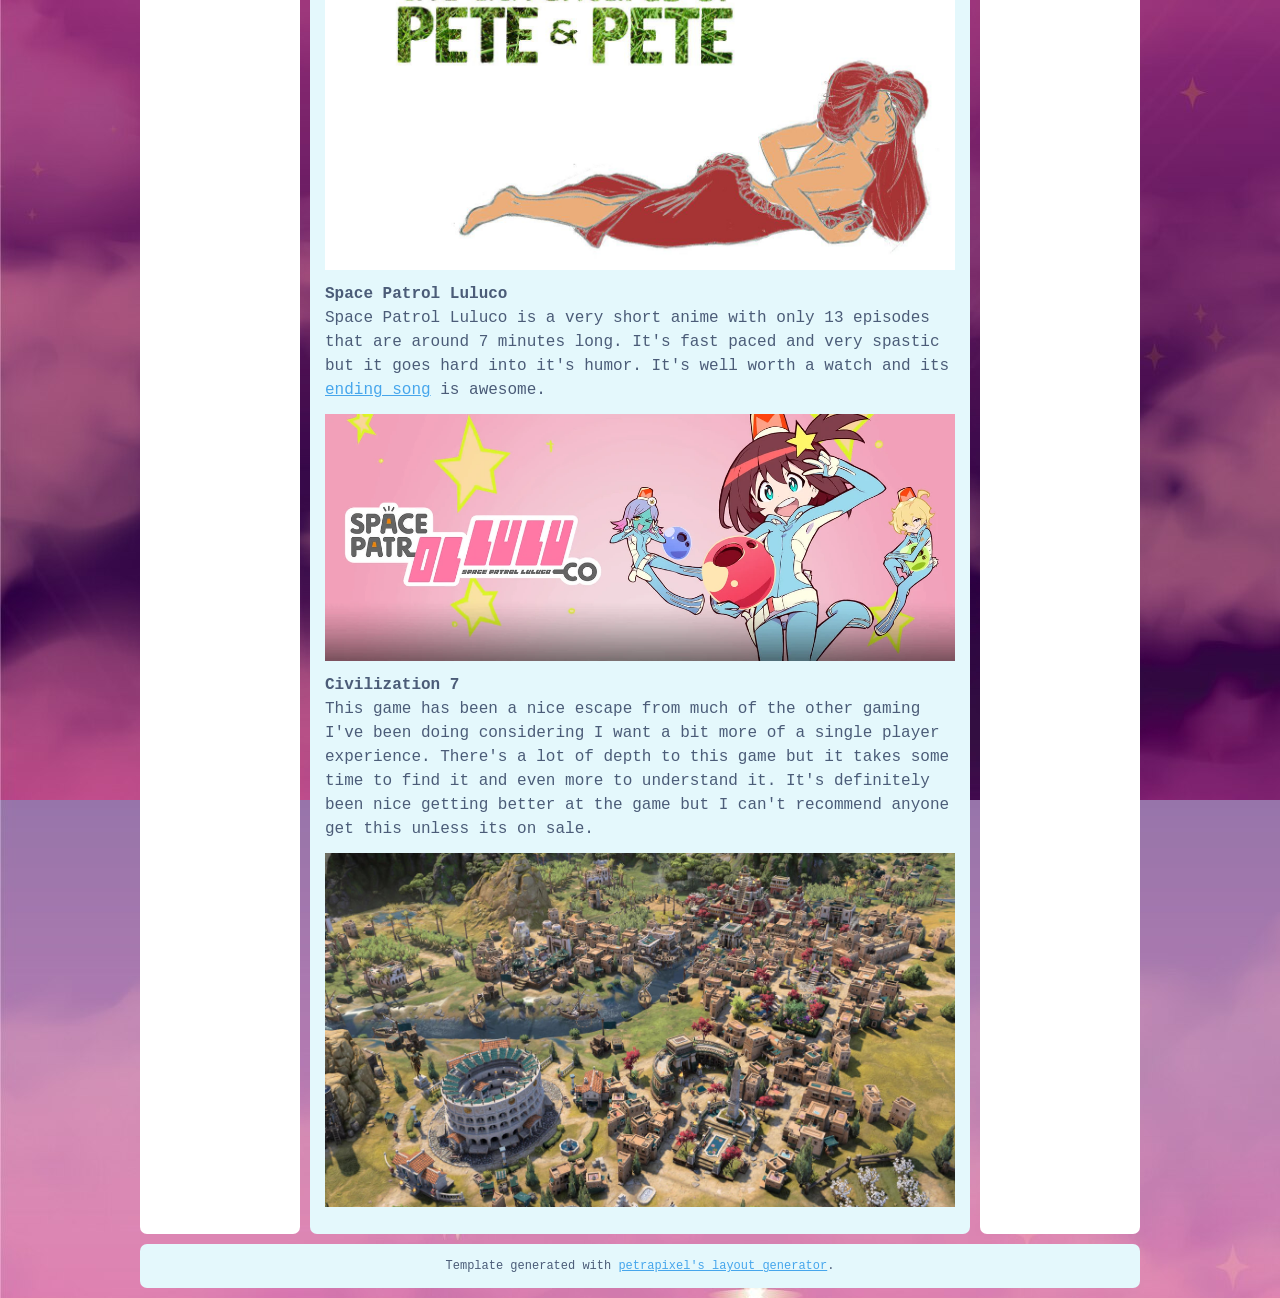
==== commit cce59a98: "Add counter" ====
--- a/public/index.html
+++ b/public/index.html
@@ -44,10 +44,10 @@
           <p>If you're viewing this on mobile and it doesn't work, that's between you and God. This website is meant to archive some of my interests over the years and get a little glimpse into who I am.</p>
           <!-- <hr /> -->
           <div class="bluesky-container">
-              I've got some crazy ADHD and often forget to take my medication so as a way to remember I draw a card from these packs of Sailor Moon or 
-              Card Captor Sakura cards I've got. Now, with this website, I can post pictures of the cards I have drawn so if you don't see any new ones 
-              up, feel free to get on my case.
-              <img src="./images/bluesky_card.jpg" class="bluesky-image">
+            I've got some crazy ADHD and often forget to take my medication so as a way to remember I draw a card from these packs of Sailor Moon or 
+            Card Captor Sakura cards I've got. Now, with this website, I can post pictures of the cards I have drawn so if you don't see any new ones 
+            up, feel free to get on my case.- 
+            <img src="http://reimus.neocities.org/images/bluesky_card.jpg" class="bluesky-image">
           </div>
 
           <!-- <p>
--- a/public/style.css
+++ b/public/style.css
@@ -52,7 +52,8 @@
   font-family: var(--font);
   line-height: 1.2;
   background: var(--background-color);
-  background-image: url("https://sadhost.neocities.org/images/tiles/sky.png");
+  /* background-image: url("https://sadhost.neocities.org/images/tiles/sky.png"); */
+  background-image: url("./images/purpclouds2kx2k.jpg");
   
 }
 
@@ -664,6 +665,12 @@
   #skip-to-content-link {
     font-size: 1rem;
   }
+
+  
+  .bluesky-container {
+    margin-left: 0%;
+    margin-right: 0%;
+  }
 }
 
 
@@ -681,7 +688,6 @@
   top:1.2rem;
   right:0;
   left:0;
-  /* font-size:1.5em; */
   color: hsl(0, 0%, 70%);
   text-align:center;
 } */
@@ -721,7 +727,9 @@
 
 .bluesky-image {
   height: 100%;
-  width: 100%;
-  object-fit: cover;
-  height: auto;
+  /* width: 100%; */
+  max-height: 150px;
+  /* object-fit: cover; */
+  /* height: auto; */
+  /* margin: -15px; */
 }
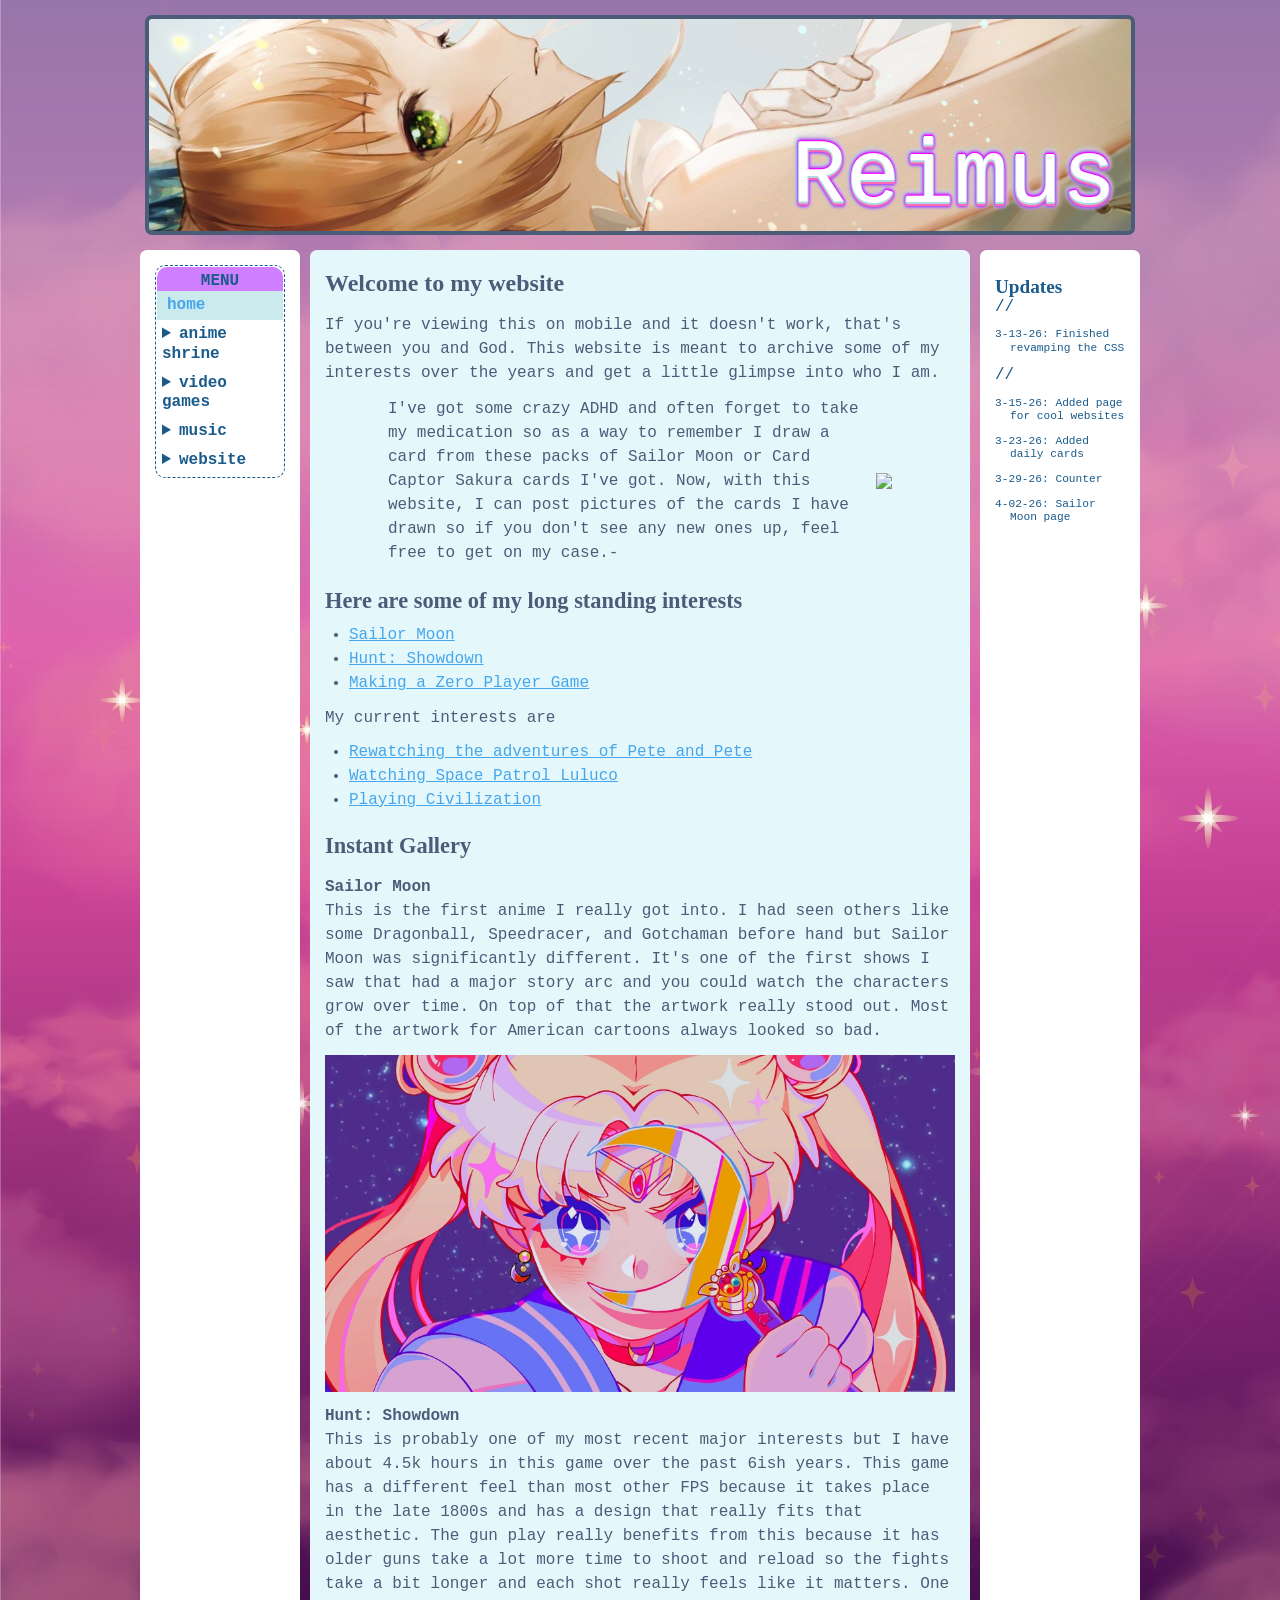
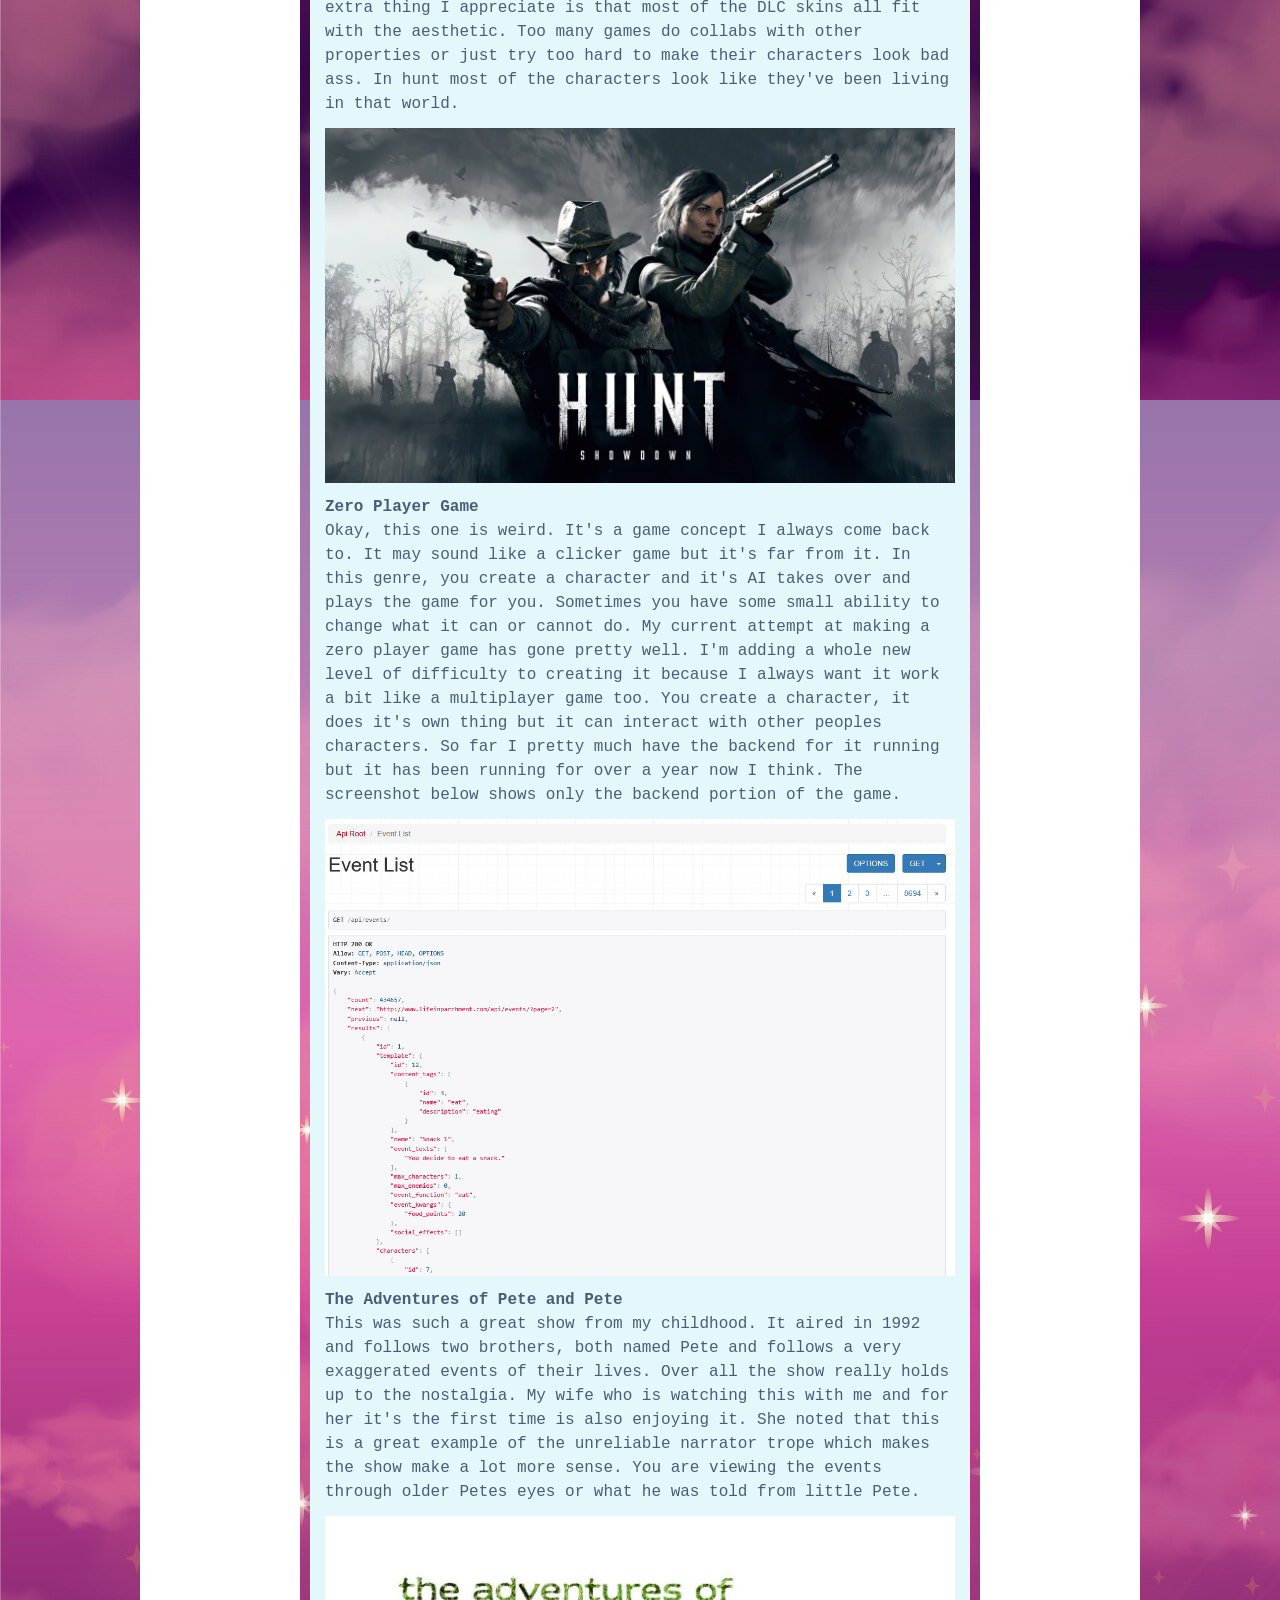
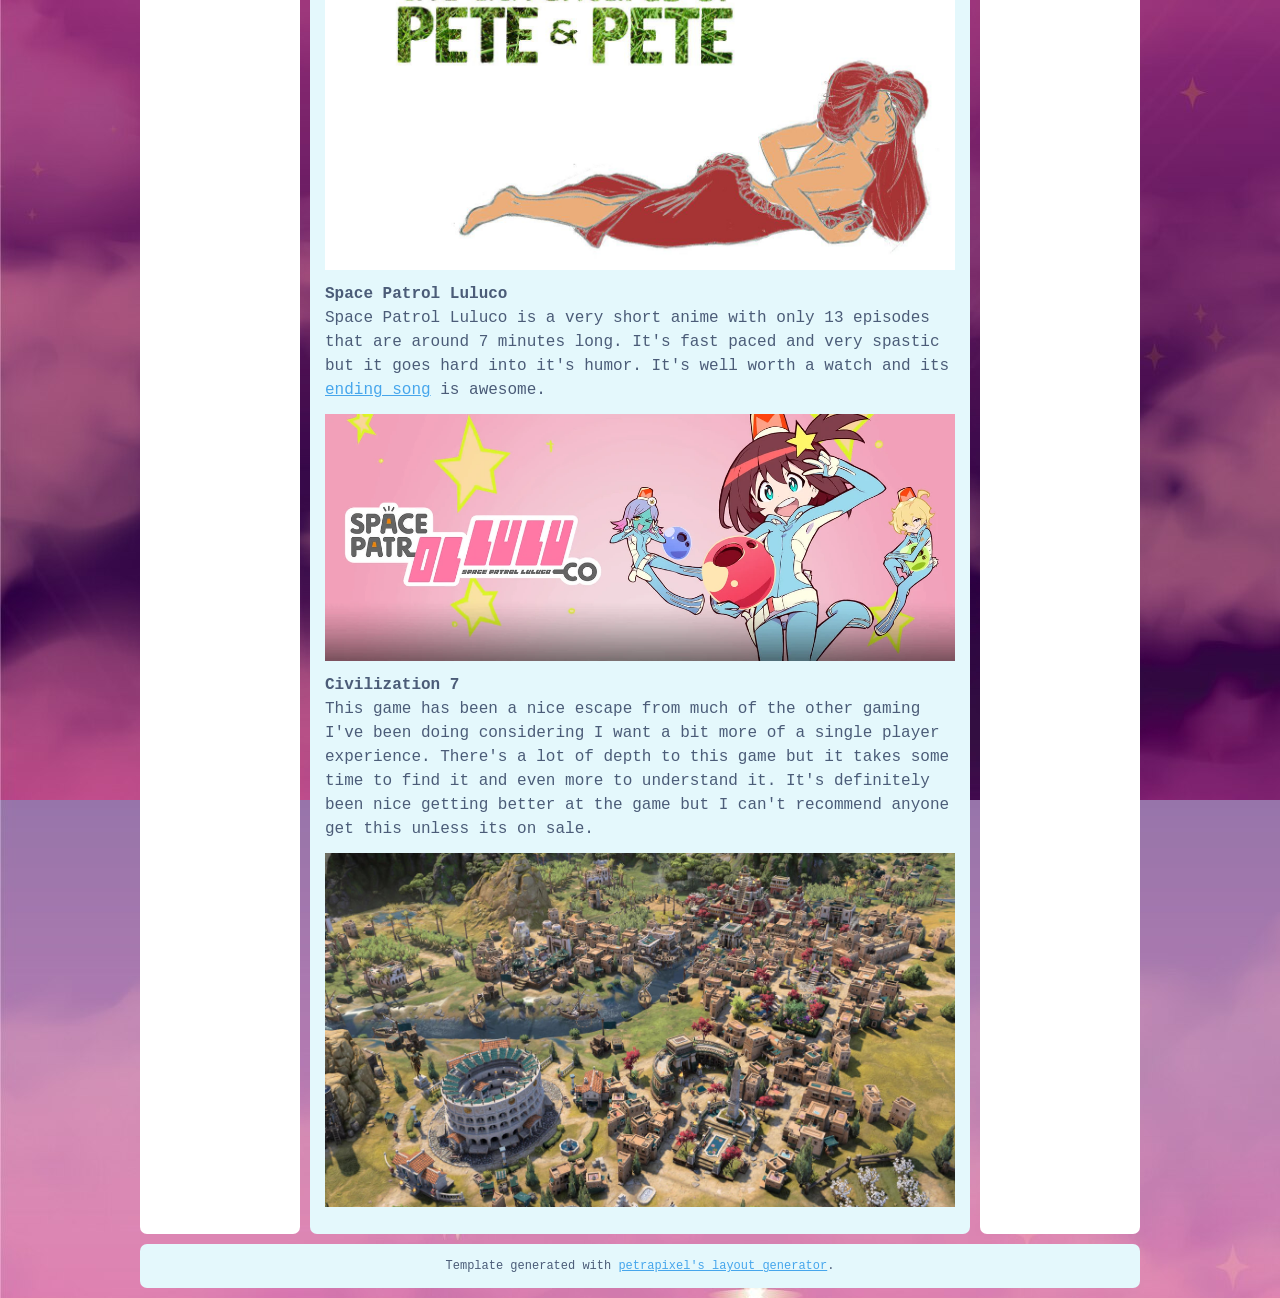
==== commit bd3ceb96: "Add sailor moon page" ====
--- a/public/index.html
+++ b/public/index.html
@@ -207,8 +207,17 @@
 
           <!-- <h6>Heading 6</h6>
           <p>Ut wisi enim ad minim veniam, quis nostrud exerci tation ullamcorper suscipit lobortis nisl ut aliquip ex ea commodo consequat. Duis autem vel eum iriure dolor in hendrerit in vulputate velit esse molestie consequat.</p> -->
+            
+        <!-- <script type="text/javascript" src="https://counter.websiteout.com/js/5/6/0/0"></script> -->
+
+
+
+        
+
+
 
         </section>
+        
       </main>
 
 
@@ -216,6 +225,8 @@
       <!-- FOOTER -->
       <!-- =============================================== -->
     <!-- Closing .layout: -->
+
+    
     </div>
 
 
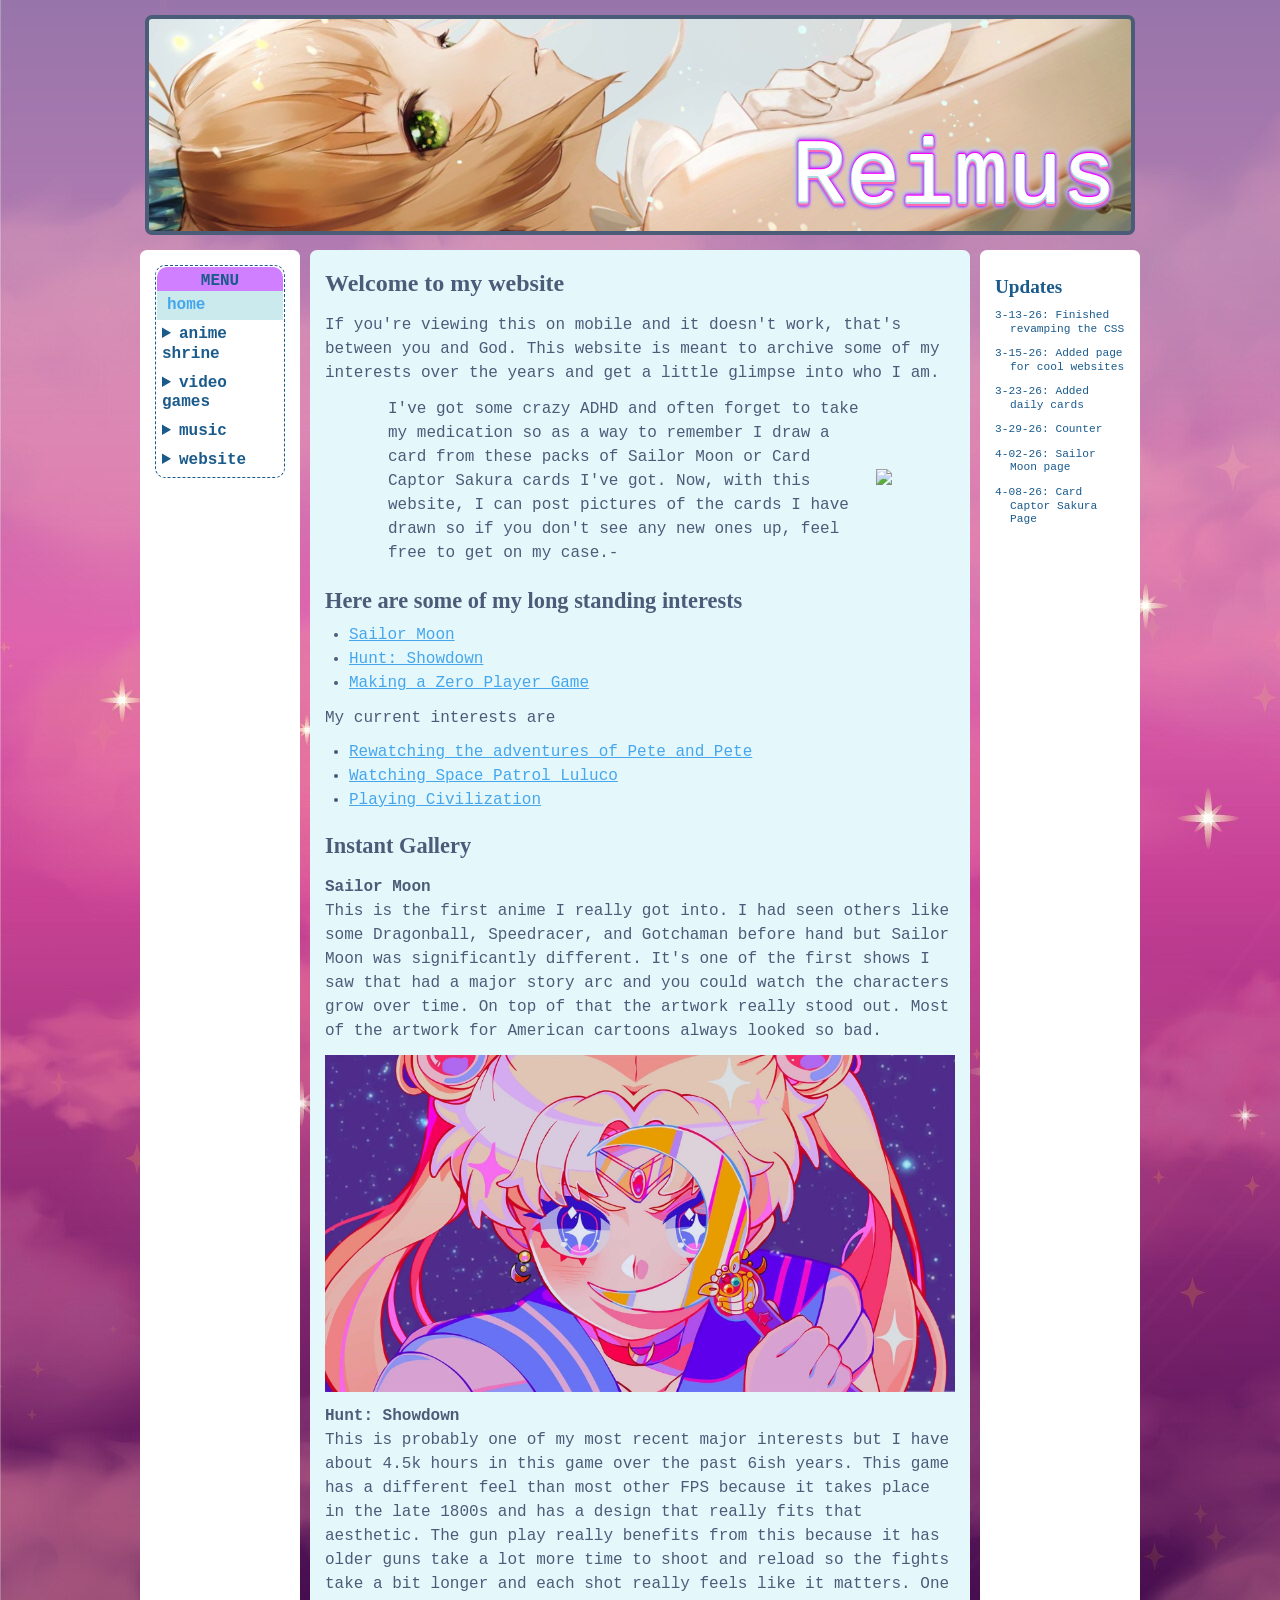
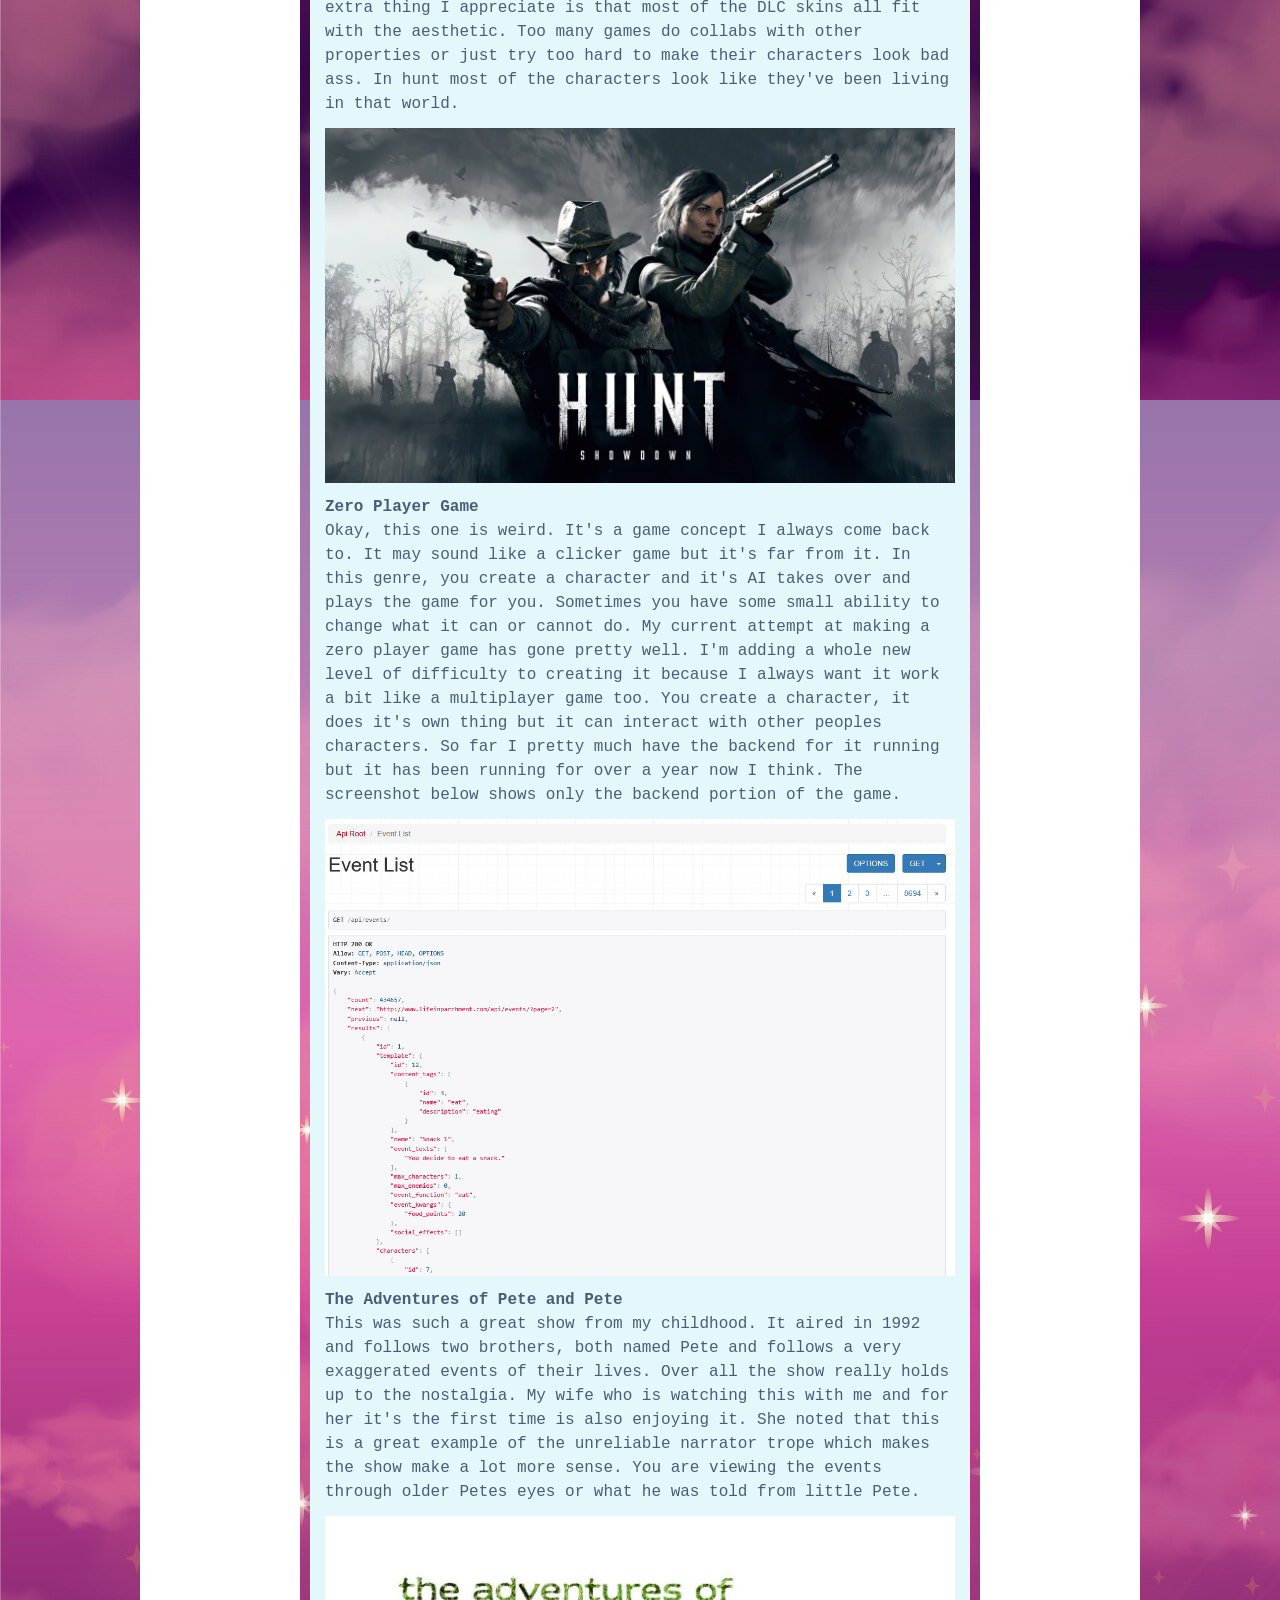
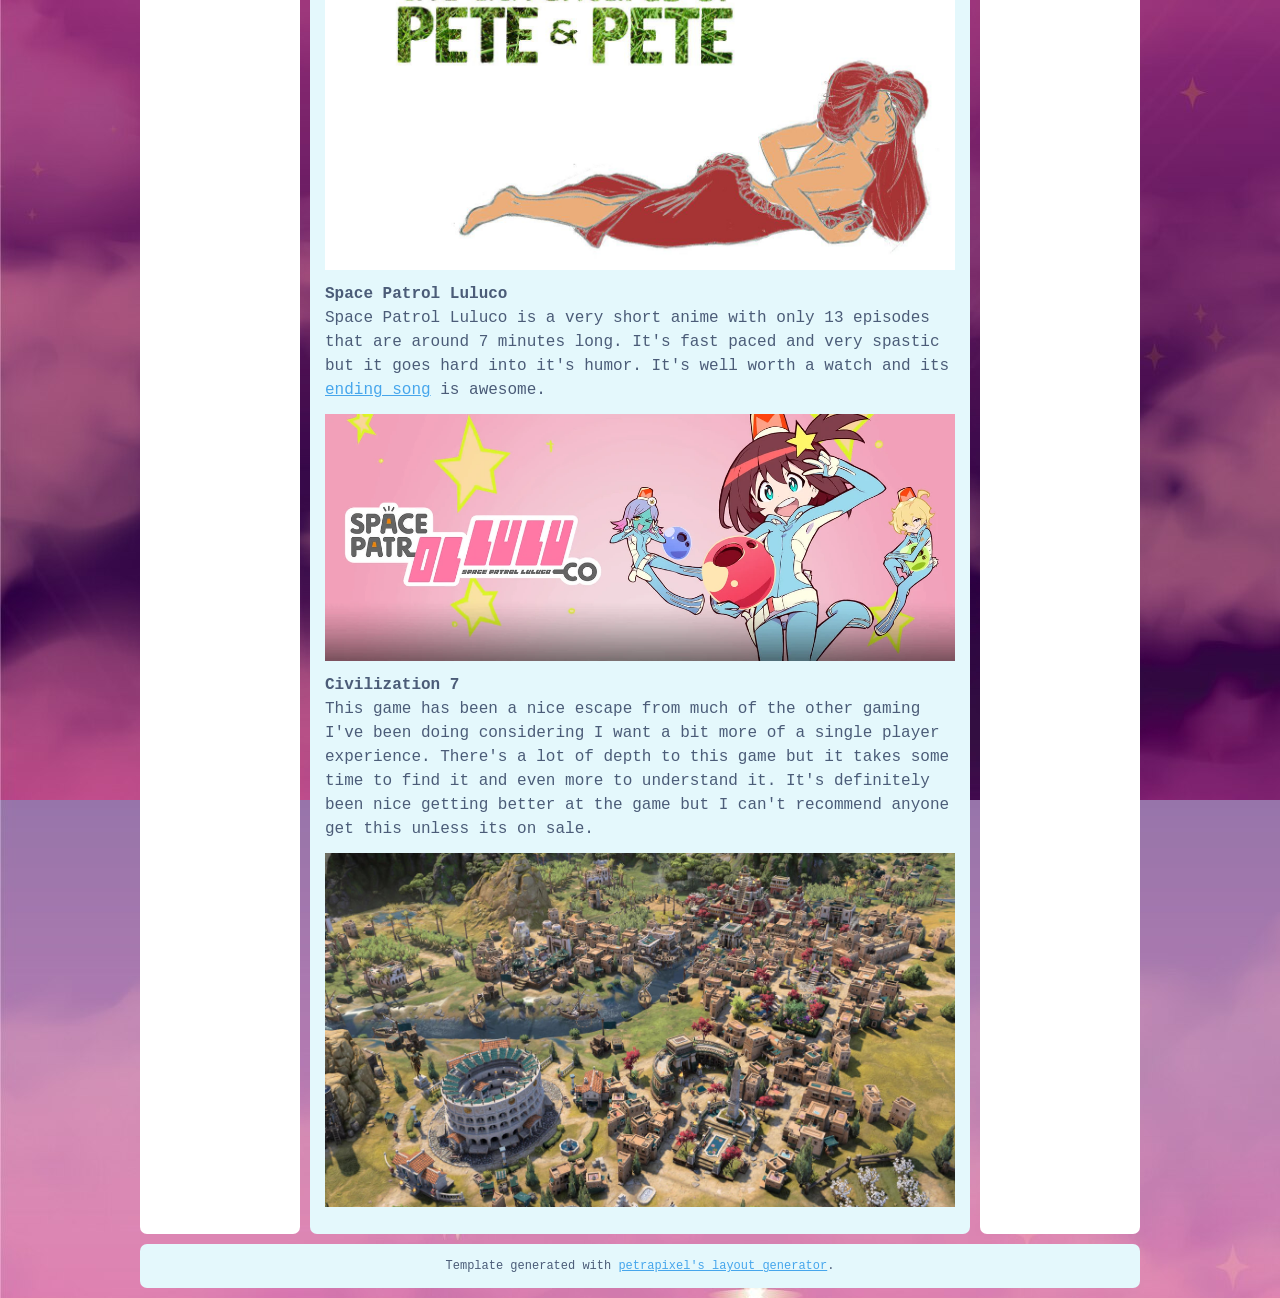
==== commit 7b2bc50b: "Card Captor Sakura page" ====
--- a/public/index.html
+++ b/public/index.html
@@ -47,7 +47,7 @@
             I've got some crazy ADHD and often forget to take my medication so as a way to remember I draw a card from these packs of Sailor Moon or 
             Card Captor Sakura cards I've got. Now, with this website, I can post pictures of the cards I have drawn so if you don't see any new ones 
             up, feel free to get on my case.- 
-            <img src="http://reimus.neocities.org/images/bluesky_card.jpg" class="bluesky-image">
+            <a href="http://reimus.neocities.org/images/bluesky_card.jpg"><img src="http://reimus.neocities.org/images/bluesky_card.jpg" class="bluesky-image"></a>
           </div>
 
           <!-- <p>
--- a/public/style.css
+++ b/public/style.css
@@ -732,4 +732,8 @@
   /* object-fit: cover; */
   /* height: auto; */
   /* margin: -15px; */
+}
+
+.artwork p {
+  margin-bottom: 45px;
 }
